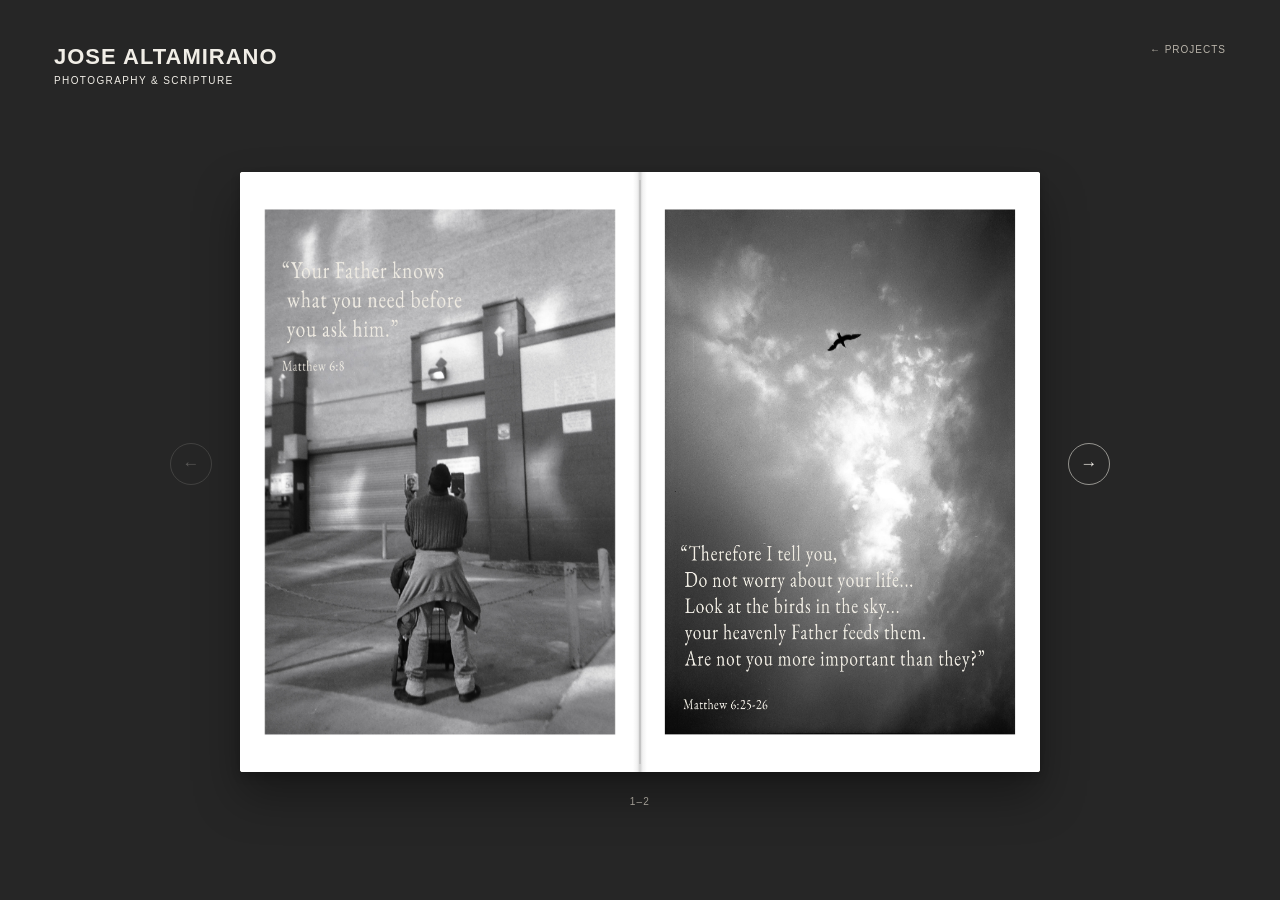
==== light-between-the-buildings/index.html @ 53b331df "Add files via upload" ====
<!DOCTYPE html>
<html lang="en">
<head>
    <meta charset="UTF-8">
    <meta name="viewport" content="width=device-width, initial-scale=1.0">
    <title>Light Between the Buildings — Jose Altamirano</title>
    <link rel="stylesheet" href="style.css">
</head>
<body id="top">

<header class="site-header">
    <div>
        <h1>JOSE ALTAMIRANO</h1>
        <p>PHOTOGRAPHY &amp; SCRIPTURE</p>
    </div>

    <a class="back-link" href="../index.html">← Projects</a>
</header>

<main>
    <section class="book-area" aria-label="Light Between the Buildings book preview">
        <button class="arrow-button" id="previous-button" type="button" aria-label="Previous spread">
            <span aria-hidden="true">←</span>
        </button>

        <div class="book-column">
            <div class="purchase-slot">
                <a class="mid-book-purchase" id="mid-book-purchase" href="#" target="_blank" rel="noopener noreferrer">GET THE BOOK →</a>
            </div>

            <section class="book" id="book" aria-label="Light Between the Buildings book preview">
                <div class="page left-page">
                    <img id="left-page-image" src="images/001.jpg" alt="Left page of the book">
                </div>

                <div class="page right-page">
                    <img id="right-page-image" src="images/002.jpg" alt="Right page of the book">
                </div>
            </section>

            <p class="page-number" id="page-number">1–2</p>
        </div>

        <button class="arrow-button" id="next-button" type="button" aria-label="Next spread">
            <span aria-hidden="true">→</span>
        </button>
    </section>
</main>

<a class="outside-scroll-cue" id="outside-scroll-cue" href="#prints" aria-hidden="true">
    <span class="outside-scroll-label">SCROLL</span>
    <svg viewBox="0 0 64 64" aria-hidden="true">
        <path class="cue-circle cue-circle-one" d="M32 5 C47 5, 59 16, 59 31 C59 47, 48 59, 32 59 C16 60, 5 48, 5 32 C5 17, 16 6, 32 5 Z" />
        <path class="cue-circle cue-circle-two" d="M31 7 C46 6, 57 18, 57 32 C57 46, 47 57, 32 57 C18 58, 7 47, 7 32 C7 18, 17 8, 31 7 Z" />
        <path class="cue-arrow" d="M32 18 C31 25, 33 31, 32 39" />
        <path class="cue-arrow" d="M24 34 C27 38, 29 41, 32 45 C35 41, 38 38, 41 34" />
    </svg>
</a>

<section class="project-editions" aria-hidden="true">
    <section class="shop-section prints-section" id="prints">
        <header class="section-heading">
            <p class="section-number">01</p>
            <h2>PRINTS</h2>
        </header>

        <div class="print-gallery-v2">
            <div class="print-stage-v2">
                <div class="print-visuals-v2">
                    <article class="print-visual-v2 print-visual-one-v2" data-print-preview="0" role="button" tabindex="0">
                        <img src="images/prints/print-01.jpg" alt="Light Between the Buildings print 01">
                    </article>

                    <article class="print-visual-v2 print-visual-two-v2" data-print-preview="1" role="button" tabindex="0">
                        <img src="images/prints/print-02.jpg" alt="Light Between the Buildings print 02">
                    </article>

                    <article class="print-visual-v2 print-visual-three-v2" data-print-preview="2" role="button" tabindex="0">
                        <img src="images/prints/print-03.jpg" alt="Light Between the Buildings print 03">
                    </article>
                </div>

                <div class="print-meta-row-v2">
                    <div class="print-meta-v2">
                        <p class="product-name">PRINT 01</p>
                        <p class="product-details">8 × 12 / 11 × 14 / 12 × 18</p>
                        <button class="product-link" type="button" data-print-preview="0">VIEW PRINT →</button>
                    </div>

                    <div class="print-meta-v2">
                        <p class="product-name">PRINT 02</p>
                        <p class="product-details">8 × 12 / 11 × 14 / 12 × 18</p>
                        <button class="product-link" type="button" data-print-preview="1">VIEW PRINT →</button>
                    </div>

                    <div class="print-meta-v2">
                        <p class="product-name">PRINT 03</p>
                        <p class="product-details">8 × 12 / 11 × 14 / 12 × 18</p>
                        <button class="product-link" type="button" data-print-preview="2">VIEW PRINT →</button>
                    </div>
                </div>

                <div class="print-shelf-v2" aria-hidden="true"></div>
            </div>
        </div>
    </section>

    <section class="shop-section wearables-section" id="wearables">
        <header class="section-heading">
            <p class="section-number">02</p>
            <h2>WEARABLES</h2>
        </header>

        <div class="wearable-gallery-v2">
            <div class="wearable-stage-v2">
                <article class="wearable-visual-v2" data-tee-preview role="button" tabindex="0" aria-label="View project tee front and back">
                    <img src="images/wearables/shirt-back.png" alt="Light Between the Buildings project tee back">
                </article>

                <div class="wearable-meta-v2">
                    <p class="product-name">PROJECT TEE</p>
                    <p class="product-details">FRONT / BACK</p>
                    <button class="product-link" type="button" data-tee-preview>VIEW TEE →</button>
                </div>

                <div class="wearable-shelf-v2" aria-hidden="true"></div>
            </div>
        </div>
    </section>

    <section class="shop-section objects-section" data-optional-products>
        <header class="section-heading">
            <p class="section-number">03</p>
            <h2>OBJECTS</h2>
        </header>

        <div class="floating-products objects-layout">
            <article class="floating-product object-product object-one">
                <div class="product-image-wrap transparent-product">
                    <img src="images/objects/sticker-01.png" alt="Light Between the Buildings sticker">
                </div>
                <div class="product-info">
                    <p class="product-name">STICKER 01</p>
                    <button class="product-link" type="button">VIEW →</button>
                </div>
            </article>

            <article class="floating-product object-product object-two">
                <div class="product-image-wrap transparent-product">
                    <img src="images/objects/sticker-02.png" alt="Light Between the Buildings sticker">
                </div>
                <div class="product-info">
                    <p class="product-name">STICKER 02</p>
                    <button class="product-link" type="button">VIEW →</button>
                </div>
            </article>

            <article class="floating-product object-product object-three">
                <div class="product-image-wrap transparent-product">
                    <img src="images/objects/sticker-03.png" alt="Light Between the Buildings sticker">
                </div>
                <div class="product-info">
                    <p class="product-name">STICKER 03</p>
                    <button class="product-link" type="button">VIEW →</button>
                </div>
            </article>
        </div>
    </section>

    <footer class="project-footer">
        <a class="back-to-top" href="#top">↑ BACK TO TOP</a>
        <a class="footer-instagram" href="https://www.instagram.com/alta.jo/" target="_blank" rel="noopener noreferrer">
            @ALTA.JO ↗
        </a>
    </footer>
</section>

<div class="print-preview-modal" id="print-preview-modal" aria-hidden="true">
    <button class="print-preview-backdrop" type="button" aria-label="Close print preview" data-print-close></button>

    <div class="print-preview-dialog" role="dialog" aria-modal="true" aria-labelledby="print-preview-title">
        <div class="print-preview-image-wrap">
            <img id="print-preview-image" src="" alt="Selected print preview">
        </div>

        <div class="print-preview-info">
            <div>
                <p class="print-preview-title" id="print-preview-title">PRINT 01</p>
                <p class="print-preview-sizes">8 × 12 / 11 × 14 / 12 × 18</p>
            </div>

            <a class="print-preview-next" id="print-preview-next" href="prints/print-01.html">VIEW PRINT PAGE →</a>
        </div>
    </div>

    <button class="print-preview-close-cue" type="button" aria-label="Close print preview" data-print-close>
        <span class="print-preview-close-label">CLOSE</span>
        <svg viewBox="0 0 64 64" aria-hidden="true">
            <path class="preview-close-circle preview-close-circle-one" d="M32 5 C47 5, 59 16, 59 31 C59 47, 48 59, 32 59 C16 60, 5 48, 5 32 C5 17, 16 6, 32 5 Z"></path>
            <path class="preview-close-circle preview-close-circle-two" d="M31 7 C46 6, 57 18, 57 32 C57 46, 47 57, 32 57 C18 58, 7 47, 7 32 C7 18, 17 8, 31 7 Z"></path>
            <path class="preview-close-x" d="M23 23 C27 27, 31 31, 41 41"></path>
            <path class="preview-close-x" d="M41 23 C36 28, 31 33, 23 41"></path>
        </svg>
    </button>
</div>


<div class="tee-preview-modal" id="tee-preview-modal" aria-hidden="true">
    <button class="tee-preview-backdrop" type="button" aria-label="Close tee preview" data-tee-close></button>

    <div class="tee-preview-dialog" role="dialog" aria-modal="true" aria-labelledby="tee-preview-title">
        <div class="tee-preview-images">
            <figure class="tee-preview-side">
                <img src="images/wearables/shirt-front.png" alt="Project tee front">
                <figcaption>FRONT</figcaption>
            </figure>

            <figure class="tee-preview-side">
                <img src="images/wearables/shirt-back.png" alt="Project tee back">
                <figcaption>BACK</figcaption>
            </figure>
        </div>

        <div class="tee-preview-info">
            <div>
                <p class="tee-preview-title" id="tee-preview-title">PROJECT TEE</p>
                <p class="tee-preview-project">LIGHT BETWEEN THE BUILDINGS</p>
            </div>

            <a class="tee-preview-next" href="wearables/project-tee.html">VIEW TEE PAGE →</a>
        </div>
    </div>

    <button class="tee-preview-close-cue" type="button" aria-label="Close tee preview" data-tee-close>
        <span class="tee-preview-close-label">CLOSE</span>
        <svg viewBox="0 0 64 64" aria-hidden="true">
            <path class="preview-close-circle preview-close-circle-one" d="M32 5 C47 5, 59 16, 59 31 C59 47, 48 59, 32 59 C16 60, 5 48, 5 32 C5 17, 16 6, 32 5 Z"></path>
            <path class="preview-close-circle preview-close-circle-two" d="M31 7 C46 6, 57 18, 57 32 C57 46, 47 57, 32 57 C18 58, 7 47, 7 32 C7 18, 17 8, 31 7 Z"></path>
            <path class="preview-close-x" d="M23 23 C27 27, 31 31, 41 41"></path>
            <path class="preview-close-x" d="M41 23 C36 28, 31 33, 23 41"></path>
        </svg>
    </button>
</div>

<script src="script.js"></script>
</body>
</html>
---- light-between-the-buildings/style.css ----
* {
    margin: 0;
    padding: 0;
    box-sizing: border-box;
}

:root {
    --background: #262626;
    --paper: #f3f0e8;
    --text: #f1eee7;
    --muted-text: #b9b4aa;
    --ink: #1f1f1f;
    --line: rgba(243, 240, 232, 0.55);
}

html {
    background: var(--background);
    scroll-behavior: smooth;
}

body {
    min-height: 100vh;
    background: var(--background);
    color: var(--text);
    font-family: Arial, Helvetica, sans-serif;
}

.site-header {
    position: absolute;
    top: 44px;
    left: 54px;
    right: 54px;
    display: flex;
    justify-content: space-between;
    align-items: flex-start;
    z-index: 20;
}

.site-header h1 {
    font-size: 22px;
    font-weight: 700;
    letter-spacing: 1px;
}

.site-header p {
    margin-top: 5px;
    font-size: 10px;
    letter-spacing: 1.4px;
}

.back-link {
    color: var(--muted-text);
    font-size: 10px;
    letter-spacing: 1px;
    text-decoration: none;
    text-transform: uppercase;
}

.back-link:hover {
    color: var(--text);
}

.book-area {
    min-height: 92vh;
    display: flex;
    justify-content: center;
    align-items: center;
    gap: 28px;
    padding: 120px 28px 30px;
}

.book-column {
    width: min(800px, 68vw);
    display: flex;
    flex-direction: column;
    align-items: center;
}

.purchase-slot {
    min-height: 42px;
    display: flex;
    align-items: flex-end;
    justify-content: center;
    margin-bottom: 10px;
    transform: translateY(-10px);
}

.book {
    width: 100%;
    aspect-ratio: 4 / 3;
    display: flex;
    position: relative;
    isolation: isolate;
    background: var(--paper);
    border-radius: 3px;
    overflow: visible;
    box-shadow:
        0 24px 45px rgba(0, 0, 0, 0.34),
        0 4px 10px rgba(0, 0, 0, 0.20);
    transition:
        transform 0.6s ease,
        opacity 0.6s ease,
        filter 0.6s ease;
}

.book::after {
    content: "";
    position: absolute;
    top: 0;
    bottom: 0;
    left: 50%;
    width: 14px;
    transform: translateX(-50%);
    background: linear-gradient(
        to right,
        rgba(255,255,255,0.08) 0%,
        rgba(0,0,0,0.05) 30%,
        rgba(0,0,0,0.18) 50%,
        rgba(0,0,0,0.05) 70%,
        rgba(255,255,255,0.08) 100%
    );
    pointer-events: none;
    z-index: 9;
}

.book::before {
    content: "";
    position: absolute;
    top: 8px;
    bottom: 8px;
    left: 50%;
    width: 1px;
    transform: translateX(-50%);
    background: rgba(20,20,20,0.20);
    pointer-events: none;
    z-index: 10;
}

.page {
    width: 50%;
    aspect-ratio: 2 / 3;
    display: flex;
    align-items: center;
    justify-content: center;
    position: relative;
    background: var(--paper);
    overflow: hidden;
}

.left-page {
    border-radius: 3px 0 0 3px;
}

.right-page {
    border-radius: 0 3px 3px 0;
}

.page img {
    width: 100%;
    height: 100%;
    display: block;
    object-fit: contain;
    object-position: center;
    user-select: none;
    -webkit-user-drag: none;
}

.arrow-button {
    width: 42px;
    height: 42px;
    display: flex;
    align-items: center;
    justify-content: center;
    flex-shrink: 0;
    border: 1px solid var(--line);
    border-radius: 50%;
    background: transparent;
    color: var(--text);
    font-size: 17px;
    cursor: pointer;
    transition:
        opacity 0.2s ease,
        transform 0.2s ease,
        background 0.2s ease;
}

.arrow-button:hover {
    transform: scale(1.04);
    background: rgba(255,255,255,0.05);
}

.arrow-button:disabled {
    opacity: 0.25;
    cursor: default;
}

.mid-book-purchase {
    width: fit-content;
    margin: 0;
    padding: 9px 16px;
    display: block;
    border: 1px solid rgba(243, 240, 232, 0.38);
    background: transparent;
    color: var(--text);
    font-size: 9px;
    letter-spacing: 1.35px;
    text-transform: uppercase;
    text-decoration: none;
    opacity: 0;
    visibility: hidden;
    transform: translateY(5px);
    pointer-events: none;
    transition:
        opacity .35s ease,
        transform .35s ease,
        background-color .2s ease,
        color .2s ease,
        visibility .35s ease;
}

.mid-book-purchase.is-visible {
    opacity: .82;
    visibility: visible;
    transform: translateY(0);
    pointer-events: auto;
}

.mid-book-purchase.is-visible:hover {
    opacity: 1;
    background: var(--paper);
    color: var(--ink);
}

.mid-book-purchase[aria-disabled="true"] {
    cursor: default;
}

.page-number {
    margin-top: 24px;
    padding-bottom: 0;
    text-align: center;
    color: var(--muted-text);
    font-size: 10px;
    letter-spacing: 1.2px;
}

.outside-scroll-cue {
    width: 74px;
    margin: -6px auto 18px;
    display: flex;
    flex-direction: column;
    align-items: center;
    gap: 5px;
    color: var(--muted-text);
    text-decoration: none;
    opacity: 0;
    visibility: hidden;
    transform: translateY(-4px);
    pointer-events: none;
    transition:
        opacity 0.45s ease,
        transform 0.45s ease,
        visibility 0.45s ease;
}

.outside-scroll-cue.is-visible {
    opacity: 0.78;
    visibility: visible;
    transform: translateY(0);
    pointer-events: auto;
}

.outside-scroll-label {
    font-size: 7px;
    letter-spacing: 2px;
}

.outside-scroll-cue svg {
    width: 50px;
    height: 50px;
    overflow: visible;
    animation: scroll-cue-drift 2.4s ease-in-out infinite;
}

.cue-circle,
.cue-arrow,
.preview-close-circle,
.preview-close-x {
    fill: none;
    stroke: currentColor;
    stroke-linecap: round;
    stroke-linejoin: round;
}

.cue-circle-one,
.preview-close-circle-one {
    stroke-width: 1.25;
}

.cue-circle-two,
.preview-close-circle-two {
    stroke-width: 0.7;
    opacity: 0.32;
}

.cue-arrow {
    stroke-width: 1.45;
}

.preview-close-x {
    stroke-width: 1.65;
}

@keyframes scroll-cue-drift {
    0%, 100% { transform: translateY(0) rotate(-0.3deg); }
    50% { transform: translateY(4px) rotate(0.3deg); }
}

.project-editions {
    display: none;
    width: 100%;
    background: var(--background);
    color: var(--text);
}

.project-editions.is-unlocked {
    display: block;
    padding-top: 8vh;
    animation: editions-reveal 0.8s ease both;
}

@keyframes editions-reveal {
    from { opacity: 0; }
    to { opacity: 1; }
}

.shop-section {
    position: relative;
    width: min(1180px, 90vw);
    margin: 0 auto;
    padding: 110px 0 220px;
}

.prints-section {
    padding-top: 42px;
    padding-bottom: 180px;
}

.section-heading {
    margin-bottom: 72px;
}

.section-number {
    margin-bottom: 10px;
    font-size: 8px;
    letter-spacing: 2px;
    opacity: 0.38;
}

.section-heading h2 {
    font-size: 11px;
    font-weight: 400;
    letter-spacing: 2.6px;
}

.product-name {
    font-size: 9px;
    letter-spacing: 1.8px;
}

.product-details {
    margin-top: 7px;
    font-size: 8px;
    letter-spacing: 1px;
    opacity: 0.52;
}

.product-link {
    margin-top: 14px;
    padding: 0;
    border: 0;
    background: transparent;
    color: var(--text);
    font-family: inherit;
    font-size: 8px;
    letter-spacing: 1.4px;
    cursor: pointer;
    opacity: 0.7;
    transition: opacity 0.25s ease, transform 0.25s ease;
}

.product-link:hover {
    opacity: 1;
    transform: translateX(3px);
}

.print-gallery-v2 {
    width: min(1040px, 88vw);
    margin: 0 auto;
    overflow: visible;
}

.print-stage-v2 {
    width: 100%;
    margin: 0 auto;
}

.print-visuals-v2 {
    display: grid;
    grid-template-columns: 1.18fr .88fr .84fr;
    align-items: end;
    gap: clamp(34px, 4.5vw, 64px);
    padding: 12px 34px 0;
}

.print-meta-row-v2 {
    display: grid;
    grid-template-columns: 1.18fr .88fr .84fr;
    gap: clamp(34px, 4.5vw, 64px);
    padding: 24px 34px 0;
}

.print-visual-v2 {
    position: relative;
    justify-self: center;
    transition: transform .35s ease, filter .35s ease;
    cursor: pointer;
}

.print-visual-v2:focus-visible {
    outline: 1px dashed rgba(243, 240, 232, .75);
    outline-offset: 8px;
}

.print-visual-v2 img {
    width: 100%;
    height: auto;
    display: block;
    user-select: none;
    -webkit-user-drag: none;
    box-shadow:
        0 18px 30px rgba(0, 0, 0, .26),
        0 4px 8px rgba(0, 0, 0, .14);
}

.print-visual-one-v2 {
    width: min(320px, 100%);
    transform: rotate(-0.22deg);
}

.print-visual-two-v2 {
    width: min(225px, 100%);
    transform: rotate(0.16deg);
}

.print-visual-three-v2 {
    width: min(225px, 100%);
    transform: rotate(-0.15deg);
}

.print-visual-v2:hover {
    transform: translateY(-6px) rotate(0deg);
    filter: brightness(1.015);
}

.print-meta-v2 {
    width: min(320px, 100%);
    justify-self: center;
    text-align: left;
}

.print-shelf-v2 {
    position: relative;
    z-index: 4;
    width: 96%;
    height: 10px;
    margin: 22px auto 0;
    background: rgba(243, 240, 232, .08);
    border: 1.2px solid rgba(243, 240, 232, .42);
    border-radius: 2px;
    transform: rotate(.05deg);
    box-shadow: 0 8px 12px rgba(0, 0, 0, .12);
}

.floating-products {
    position: relative;
    width: 100%;
}

.floating-product {
    position: relative;
    width: max-content;
    transition: transform .45s ease, filter .45s ease;
}

.product-image-wrap img {
    width: 100%;
    height: auto;
    display: block;
    user-select: none;
    -webkit-user-drag: none;
}

.transparent-product {
    filter: drop-shadow(0 20px 14px rgba(0, 0, 0, .22));
}

.product-info {
    margin-top: 18px;
}

.wearables-layout {
    min-height: 720px;
}

.wearable-product .product-image-wrap {
    width: 350px;
}

.shirt-product {
    position: absolute;
    left: 8%;
    top: 20px;
    transform: rotate(-1deg);
}

.hoodie-product {
    position: absolute;
    right: 8%;
    top: 210px;
    transform: rotate(1deg);
}

.objects-layout {
    min-height: 620px;
}

.object-product .product-image-wrap {
    width: 185px;
}

.object-one {
    position: absolute;
    left: 10%;
    top: 60px;
    transform: rotate(-5deg);
}

.object-two {
    position: absolute;
    left: 43%;
    top: 290px;
    transform: rotate(3deg);
}

.object-three {
    position: absolute;
    right: 10%;
    top: 30px;
    transform: rotate(-2deg);
}

.floating-product:hover {
    transform: translateY(-7px);
}

[data-optional-products].is-empty,
.floating-product.is-missing {
    display: none;
}

.project-footer {
    min-height: 52vh;
    display: flex;
    flex-direction: column;
    align-items: center;
    justify-content: center;
    gap: 30px;
    padding: 100px 24px 140px;
    text-align: center;
}

.project-footer a {
    color: var(--text);
    text-decoration: none;
    font-size: 9px;
    letter-spacing: 2px;
    opacity: .68;
    transition: opacity .25s ease, transform .25s ease;
}

.project-footer a:hover {
    opacity: 1;
}

.back-to-top:hover {
    transform: translateY(-3px);
}

.print-preview-modal {
    position: fixed;
    inset: 0;
    z-index: 2000;
    display: flex;
    flex-direction: column;
    align-items: center;
    justify-content: center;
    gap: 14px;
    padding: 28px;
    opacity: 0;
    visibility: hidden;
    pointer-events: none;
    transition: opacity .28s ease, visibility .28s ease;
}

.print-preview-modal.is-visible {
    opacity: 1;
    visibility: visible;
    pointer-events: auto;
}

.print-preview-backdrop {
    position: absolute;
    inset: 0;
    border: 0;
    background: rgba(15, 15, 15, .74);
    backdrop-filter: blur(7px);
    -webkit-backdrop-filter: blur(7px);
    cursor: pointer;
}

.print-preview-dialog {
    position: relative;
    z-index: 1;
    width: min(760px, 90vw);
    max-height: 82vh;
    display: flex;
    flex-direction: column;
    align-items: center;
    padding: 34px 34px 26px;
    background: rgba(243, 240, 232, .97);
    border: 1px solid rgba(30, 30, 30, .08);
    box-shadow:
        0 26px 60px rgba(0, 0, 0, .27),
        0 5px 14px rgba(0, 0, 0, .12);
}

.print-preview-image-wrap {
    width: 100%;
    min-height: 0;
    display: flex;
    align-items: center;
    justify-content: center;
    overflow: hidden;
}

.print-preview-image-wrap img {
    display: block;
    width: auto;
    max-width: 100%;
    height: auto;
    max-height: 59vh;
    object-fit: contain;
    box-shadow:
        0 20px 42px rgba(0, 0, 0, .18),
        0 4px 10px rgba(0, 0, 0, .08);
}

.print-preview-info {
    width: 100%;
    max-width: 620px;
    margin-top: 22px;
    display: flex;
    align-items: flex-end;
    justify-content: space-between;
    gap: 30px;
    color: var(--ink);
}

.print-preview-title {
    color: #302b26;
    font-size: 10px;
    letter-spacing: 1.8px;
}

.print-preview-sizes {
    margin-top: 7px;
    color: #746b61;
    font-size: 8px;
    letter-spacing: 1px;
}

.print-preview-next {
    flex-shrink: 0;
    color: #4d463f;
    font-size: 9px;
    letter-spacing: 1.3px;
    text-decoration: none;
    border-bottom: 1px solid rgba(77, 70, 63, .35);
    padding-bottom: 3px;
    transition: opacity .2s ease, transform .2s ease;
}

.print-preview-next:hover {
    opacity: .62;
    transform: translateX(2px);
}

.print-preview-close-cue {
    position: relative;
    z-index: 2;
    width: 74px;
    padding: 0;
    display: flex;
    flex-direction: column;
    align-items: center;
    gap: 5px;
    border: 0;
    background: transparent;
    color: var(--muted-text);
    cursor: pointer;
    opacity: .72;
    transition: opacity .22s ease, transform .22s ease;
}

.print-preview-close-cue:hover {
    opacity: 1;
    transform: translateY(2px);
}

.print-preview-close-label {
    font-size: 7px;
    letter-spacing: 2px;
}

.print-preview-close-cue svg {
    width: 52px;
    height: 52px;
    overflow: visible;
}

.print-preview-close-cue:focus-visible {
    outline: 1px dashed rgba(243, 240, 232, .7);
    outline-offset: 5px;
}

body.print-preview-open {
    overflow: hidden;
}

@media (max-width: 900px) and (min-width: 701px) {
    .book-column {
        width: 78vw;
    }

    .project-editions.is-unlocked {
        padding-top: 8vh;
    }

    .print-gallery-v2 {
        width: 92vw;
    }

    .print-visuals-v2,
    .print-meta-row-v2 {
        gap: 28px;
        padding-left: 24px;
        padding-right: 24px;
    }

    .print-visual-one-v2 { width: 260px; }
    .print-visual-two-v2 { width: 190px; }
    .print-visual-three-v2 { width: 190px; }
}

@media (max-width: 700px) {
    .site-header {
        position: static;
        padding: 28px 22px 0;
    }

    .book-area {
        min-height: auto;
        gap: 6px;
        padding: 105px 8px 24px;
    }

    .book-column {
        width: 82vw;
    }

    .purchase-slot {
        min-height: 34px;
        margin-bottom: 8px;
        transform: translateY(-6px);
    }

    .mid-book-purchase {
        padding: 8px 12px;
        font-size: 8px;
        letter-spacing: 1.15px;
    }

    .book {
        width: 100%;
        aspect-ratio: 4 / 3;
        display: flex;
    }

    .page {
        display: flex;
        width: 50%;
        aspect-ratio: 2 / 3;
    }

    .arrow-button {
        width: 29px;
        height: 29px;
        font-size: 13px;
    }

    .page-number {
        margin-top: 18px;
        padding-bottom: 0;
    }

    .outside-scroll-cue {
        width: 62px;
        margin-top: 2px;
        margin-bottom: 22px;
    }

    .outside-scroll-cue svg {
        width: 44px;
        height: 44px;
    }

    .project-editions.is-unlocked {
        padding-top: 6vh;
    }

    .shop-section {
        width: 88vw;
        padding: 90px 0 145px;
    }

    .prints-section {
        padding-top: 38px;
    }

    .section-heading {
        margin-bottom: 58px;
    }

    .print-gallery-v2 {
        width: 100%;
        overflow-x: auto;
        overflow-y: visible;
        scrollbar-width: none;
        padding-bottom: 10px;
    }

    .print-gallery-v2::-webkit-scrollbar {
        display: none;
    }

    .print-stage-v2 {
        width: 700px;
        padding: 0 16px;
    }

    .print-visuals-v2,
    .print-meta-row-v2 {
        grid-template-columns: 230px 175px 175px;
        gap: 34px;
        padding-left: 20px;
        padding-right: 20px;
    }

    .print-visual-one-v2 { width: 230px; }
    .print-visual-two-v2 { width: 175px; }
    .print-visual-three-v2 { width: 175px; }

    .print-shelf-v2 {
        width: 650px;
        height: 9px;
        margin-top: 18px;
    }

    .wearables-layout,
    .objects-layout {
        min-height: auto;
        display: flex;
        flex-direction: column;
        gap: 100px;
    }

    .shirt-product,
    .hoodie-product,
    .object-one,
    .object-two,
    .object-three {
        position: relative;
        left: auto;
        right: auto;
        top: auto;
    }

    .wearable-product .product-image-wrap {
        width: min(72vw, 290px);
    }

    .object-product .product-image-wrap {
        width: min(43vw, 170px);
    }

    .shirt-product,
    .object-one {
        align-self: flex-start;
    }

    .hoodie-product,
    .object-three {
        align-self: flex-end;
    }

    .object-two {
        align-self: center;
    }

    .project-footer {
        min-height: 46vh;
        padding: 90px 24px 120px;
    }

    .print-preview-modal {
        padding: 16px;
        gap: 10px;
    }

    .print-preview-dialog {
        width: 94vw;
        max-height: 80vh;
        padding: 20px 18px 20px;
    }

    .print-preview-image-wrap img {
        max-height: 52vh;
    }

    .print-preview-info {
        margin-top: 18px;
        align-items: flex-start;
        flex-direction: column;
        gap: 16px;
    }

    .print-preview-next {
        font-size: 8px;
    }

    .print-preview-close-cue svg {
        width: 48px;
        height: 48px;
    }
}

/* ==================================================
   WEARABLES — SINGLE TEE DISPLAY
   Matches the print shelf language while keeping the
   product image floating cleanly on the dark page.
   ================================================== */

.wearables-section {
    padding-top: 110px;
    padding-bottom: 190px;
}

.wearable-gallery-v2 {
    width: min(700px, 82vw);
    margin: 0 auto;
    overflow: visible;
}

.wearable-stage-v2 {
    width: 100%;
    display: flex;
    flex-direction: column;
    align-items: center;
}

.wearable-visual-v2 {
    width: min(340px, 46vw);
    position: relative;
    cursor: pointer;
    transition: transform .35s ease, filter .35s ease;
}

.wearable-visual-v2 img {
    width: 100%;
    height: auto;
    display: block;
    user-select: none;
    -webkit-user-drag: none;
    filter: drop-shadow(0 26px 26px rgba(0, 0, 0, .30));
}

.wearable-visual-v2:hover {
    transform: translateY(-7px) rotate(-.12deg);
    filter: brightness(1.025);
}

.wearable-visual-v2:focus-visible {
    outline: 1px dashed rgba(243, 240, 232, .72);
    outline-offset: 10px;
}

.wearable-meta-v2 {
    width: min(340px, 46vw);
    margin-top: 24px;
    text-align: left;
}

.wearable-shelf-v2 {
    width: min(430px, 60vw);
    height: 10px;
    margin: 22px auto 0;
    background: rgba(243, 240, 232, .08);
    border: 1.2px solid rgba(243, 240, 232, .42);
    border-radius: 2px;
    transform: rotate(-.04deg);
    box-shadow: 0 8px 12px rgba(0, 0, 0, .12);
}

/* ==================================================
   TEE PREVIEW — FRONT + BACK SIDE BY SIDE
   ================================================== */

.tee-preview-modal {
    position: fixed;
    inset: 0;
    z-index: 2100;
    display: flex;
    flex-direction: column;
    align-items: center;
    justify-content: center;
    gap: 14px;
    padding: 28px;
    opacity: 0;
    visibility: hidden;
    pointer-events: none;
    transition: opacity .28s ease, visibility .28s ease;
}

.tee-preview-modal.is-visible {
    opacity: 1;
    visibility: visible;
    pointer-events: auto;
}

.tee-preview-backdrop {
    position: absolute;
    inset: 0;
    border: 0;
    background: rgba(15, 15, 15, .78);
    backdrop-filter: blur(7px);
    -webkit-backdrop-filter: blur(7px);
    cursor: pointer;
}

.tee-preview-dialog {
    position: relative;
    z-index: 1;
    width: min(1040px, 92vw);
    max-height: 82vh;
    display: flex;
    flex-direction: column;
    padding: 30px 32px 24px;
    background: rgba(243, 240, 232, .98);
    border: 1px solid rgba(30, 30, 30, .08);
    box-shadow:
        0 28px 70px rgba(0, 0, 0, .34),
        0 6px 16px rgba(0, 0, 0, .14);
}

.tee-preview-images {
    min-height: 0;
    display: grid;
    grid-template-columns: 1fr 1fr;
    gap: clamp(22px, 4vw, 50px);
    align-items: end;
}

.tee-preview-side {
    margin: 0;
    min-width: 0;
    display: flex;
    flex-direction: column;
    align-items: center;
}

.tee-preview-side img {
    width: auto;
    max-width: 100%;
    max-height: 56vh;
    height: auto;
    display: block;
    object-fit: contain;
    filter: drop-shadow(0 18px 16px rgba(0, 0, 0, .16));
}

.tee-preview-side figcaption {
    margin-top: 10px;
    color: #70685f;
    font-size: 7px;
    letter-spacing: 2px;
}

.tee-preview-info {
    width: 100%;
    margin-top: 18px;
    display: flex;
    align-items: flex-end;
    justify-content: space-between;
    gap: 30px;
    color: var(--ink);
}

.tee-preview-title {
    color: #302b26;
    font-size: 10px;
    letter-spacing: 1.8px;
}

.tee-preview-project {
    margin-top: 7px;
    color: #746b61;
    font-size: 8px;
    letter-spacing: 1px;
}

.tee-preview-next {
    flex-shrink: 0;
    color: #4d463f;
    font-size: 9px;
    letter-spacing: 1.3px;
    text-decoration: none;
    border-bottom: 1px solid rgba(77, 70, 63, .35);
    padding-bottom: 3px;
    transition: opacity .2s ease, transform .2s ease;
}

.tee-preview-next:hover {
    opacity: .62;
    transform: translateX(2px);
}

.tee-preview-close-cue {
    position: relative;
    z-index: 2;
    width: 74px;
    padding: 0;
    display: flex;
    flex-direction: column;
    align-items: center;
    gap: 5px;
    border: 0;
    background: transparent;
    color: var(--muted-text);
    cursor: pointer;
    opacity: .72;
    transition: opacity .22s ease, transform .22s ease;
}

.tee-preview-close-cue:hover {
    opacity: 1;
    transform: translateY(2px);
}

.tee-preview-close-label {
    font-size: 7px;
    letter-spacing: 2px;
}

.tee-preview-close-cue svg {
    width: 52px;
    height: 52px;
    overflow: visible;
}

.tee-preview-close-cue:focus-visible {
    outline: 1px dashed rgba(243, 240, 232, .7);
    outline-offset: 5px;
}

@media (max-width: 700px) {
    .wearables-section {
        padding-top: 76px;
        padding-bottom: 135px;
    }

    .wearable-gallery-v2 {
        width: 100%;
    }

    .wearable-visual-v2,
    .wearable-meta-v2 {
        width: min(62vw, 250px);
    }

    .wearable-shelf-v2 {
        width: min(68vw, 285px);
        height: 9px;
        margin-top: 18px;
    }

    .tee-preview-modal {
        padding: 14px;
        gap: 10px;
    }

    .tee-preview-dialog {
        width: 95vw;
        max-height: 82vh;
        padding: 18px 14px 18px;
    }

    .tee-preview-images {
        gap: 10px;
    }

    .tee-preview-side img {
        max-height: 44vh;
    }

    .tee-preview-info {
        margin-top: 16px;
        flex-direction: column;
        align-items: flex-start;
        gap: 14px;
    }

    .tee-preview-next {
        font-size: 8px;
    }

    .tee-preview-close-cue svg {
        width: 48px;
        height: 48px;
    }
}
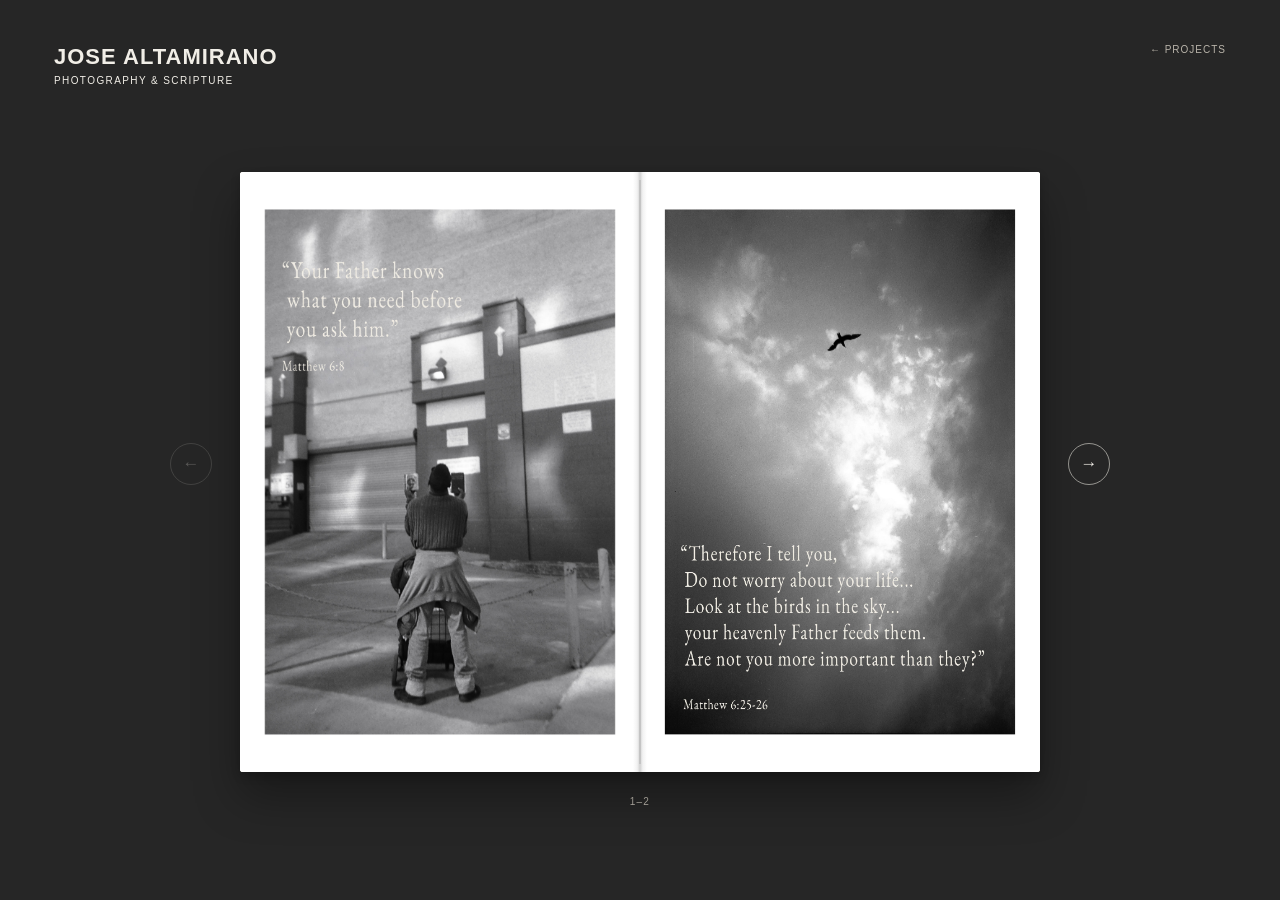
==== commit a0493d47: "Add files via upload" ====
--- a/light-between-the-buildings/index.html
+++ b/light-between-the-buildings/index.html
@@ -25,7 +25,7 @@
 
         <div class="book-column">
             <div class="purchase-slot">
-                <a class="mid-book-purchase" id="mid-book-purchase" href="#" target="_blank" rel="noopener noreferrer">GET THE BOOK →</a>
+                <a class="mid-book-purchase" id="mid-book-purchase" href="downloads/the-light-between-the-buildings.pdf" download>DOWNLOAD PDF →</a>
             </div>
 
             <section class="book" id="book" aria-label="Light Between the Buildings book preview">
@@ -47,7 +47,7 @@
     </section>
 </main>
 
-<a class="outside-scroll-cue" id="outside-scroll-cue" href="#prints" aria-hidden="true">
+<a class="outside-scroll-cue" id="outside-scroll-cue" href="#zine-note" aria-hidden="true">
     <span class="outside-scroll-label">SCROLL</span>
     <svg viewBox="0 0 64 64" aria-hidden="true">
         <path class="cue-circle cue-circle-one" d="M32 5 C47 5, 59 16, 59 31 C59 47, 48 59, 32 59 C16 60, 5 48, 5 32 C5 17, 16 6, 32 5 Z" />
@@ -58,6 +58,37 @@
 </a>
 
 <section class="project-editions" aria-hidden="true">
+    <section class="zine-note" id="zine-note" aria-labelledby="zine-note-title">
+        <p class="zine-note-label" id="zine-note-title">A NOTE ON THIS ZINE</p>
+
+        <p class="zine-note-text">
+            This is a small collection of photographs I’ve taken,<br>
+            paired with verses that have carried me throughout this year—<br>
+            words that have guided me<br>
+            when I needed it most.
+        </p>
+
+        <p class="zine-note-text">
+            My hope is that they can do the same for you.
+        </p>
+
+        <p class="zine-note-text">
+            So when you feel caught<br>
+            between two hard places,<br>
+            you can remember—
+        </p>
+
+        <p class="zine-note-ending">
+            there is always light<br>
+            shining between the buildings.
+        </p>
+
+        <div class="zine-download" aria-label="Free digital edition">
+            <p class="zine-download-label">FREE DIGITAL EDITION</p>
+            <p class="zine-download-copy">A free PDF of <em>The Light Between the Buildings</em>.</p>
+            <a class="zine-download-link" href="downloads/the-light-between-the-buildings.pdf" download>DOWNLOAD PDF →</a>
+        </div>
+    </section>
     <section class="shop-section prints-section" id="prints">
         <header class="section-heading">
             <p class="section-number">01</p>
--- a/light-between-the-buildings/style.css
+++ b/light-between-the-buildings/style.css
@@ -334,11 +334,151 @@
     to { opacity: 1; }
 }
 
+/* ==================================================
+   A NOTE ON THIS ZINE
+   ================================================== */
+
+.zine-note {
+    width: min(540px, 82vw);
+    margin: 0 auto;
+    padding: 88px 0 150px;
+    color: var(--text);
+    text-align: left;
+}
+
+.zine-note-label {
+    margin: 0 0 46px;
+    color: var(--muted-text);
+    font-size: 9px;
+    font-weight: 400;
+    letter-spacing: 2px;
+    text-transform: uppercase;
+}
+
+.zine-note-text,
+.zine-note-ending {
+    margin: 0 0 34px;
+    font-size: 17px;
+    font-weight: 400;
+    line-height: 1.85;
+    letter-spacing: .01em;
+}
+
+.zine-note-ending {
+    margin-top: 50px;
+    margin-bottom: 0;
+}
+
+.zine-download {
+    margin-top: 78px;
+    padding-top: 30px;
+    border-top: 1px solid rgba(243, 240, 232, 0.16);
+
+    /* Slow reveal as the reader scrolls down to the free PDF. */
+    opacity: 0;
+    transform: translateY(42px);
+    filter: blur(4px);
+    transition:
+        opacity 1.25s ease,
+        transform 1.25s cubic-bezier(.22, .61, .36, 1),
+        filter 1.05s ease;
+}
+
+.zine-download.is-revealed {
+    opacity: 1;
+    transform: translateY(0);
+    filter: blur(0);
+}
+
+.zine-download-label,
+.zine-download-copy,
+.zine-download-link {
+    opacity: 0;
+    transform: translateY(10px);
+    transition:
+        opacity .8s ease,
+        transform .8s ease;
+}
+
+.zine-download.is-revealed .zine-download-label {
+    opacity: 1;
+    transform: translateY(0);
+    transition-delay: .15s;
+}
+
+.zine-download.is-revealed .zine-download-copy {
+    opacity: 1;
+    transform: translateY(0);
+    transition-delay: .32s;
+}
+
+.zine-download.is-revealed .zine-download-link {
+    opacity: 1;
+    transform: translateY(0);
+    transition-delay: .5s;
+}
+
+.zine-download-label {
+    margin: 0 0 12px;
+    color: var(--muted-text);
+    font-size: 8px;
+    font-weight: 400;
+    letter-spacing: 1.8px;
+    text-transform: uppercase;
+}
+
+.zine-download-copy {
+    margin: 0 0 24px;
+    color: var(--muted-text);
+    font-size: 12px;
+    line-height: 1.6;
+}
+
+.zine-download-link {
+    display: inline-block;
+    padding-bottom: 5px;
+    border-bottom: 1px solid rgba(243, 240, 232, 0.45);
+    color: var(--text);
+    font-size: 9px;
+    letter-spacing: 1.5px;
+    text-decoration: none;
+    text-transform: uppercase;
+    transition: opacity .2s ease, border-color .2s ease;
+}
+
+.zine-download-link:hover {
+    border-bottom-color: var(--text);
+    opacity: .78;
+}
+
 .shop-section {
     position: relative;
     width: min(1180px, 90vw);
     margin: 0 auto;
     padding: 110px 0 220px;
+}
+
+/* Whole-section scroll reveal for the zine note, PRINTS and WEARABLES.
+   Applied by JavaScript so the content stays visible if JS is unavailable. */
+.zine-note.section-scroll-reveal,
+.prints-section.section-scroll-reveal,
+.wearables-section.section-scroll-reveal {
+    opacity: 0;
+    transform: translateY(54px);
+    filter: blur(3px);
+    transition:
+        opacity 1.15s ease,
+        transform 1.15s cubic-bezier(.22, .61, .36, 1),
+        filter .95s ease;
+    will-change: opacity, transform, filter;
+}
+
+.zine-note.section-scroll-reveal.is-revealed,
+.prints-section.section-scroll-reveal.is-revealed,
+.wearables-section.section-scroll-reveal.is-revealed {
+    opacity: 1;
+    transform: translateY(0);
+    filter: blur(0);
 }
 
 .prints-section {
@@ -839,6 +979,39 @@
         padding-top: 6vh;
     }
 
+    .zine-note {
+        width: 84vw;
+        padding: 68px 0 105px;
+    }
+
+    .zine-note-label {
+        margin-bottom: 36px;
+        font-size: 8px;
+    }
+
+    .zine-note-text,
+    .zine-note-ending {
+        font-size: 15px;
+        line-height: 1.8;
+    }
+
+    .zine-note-ending {
+        margin-top: 42px;
+    }
+
+    .zine-download {
+        margin-top: 58px;
+        padding-top: 26px;
+    }
+
+    .zine-download-copy {
+        font-size: 11px;
+    }
+
+    .zine-download-link {
+        font-size: 8px;
+    }
+
     .shop-section {
         width: 88vw;
         padding: 90px 0 145px;
@@ -1249,3 +1422,24 @@
         height: 48px;
     }
 }
+
+
+@media (prefers-reduced-motion: reduce) {
+    .zine-download,
+    .zine-download-label,
+    .zine-download-copy,
+    .zine-download-link,
+    .zine-note.section-scroll-reveal,
+    .prints-section.section-scroll-reveal,
+    .wearables-section.section-scroll-reveal {
+        transition: none !important;
+        transform: none !important;
+        filter: none !important;
+    }
+
+    .zine-note.section-scroll-reveal,
+    .prints-section.section-scroll-reveal,
+    .wearables-section.section-scroll-reveal {
+        opacity: 1 !important;
+    }
+}
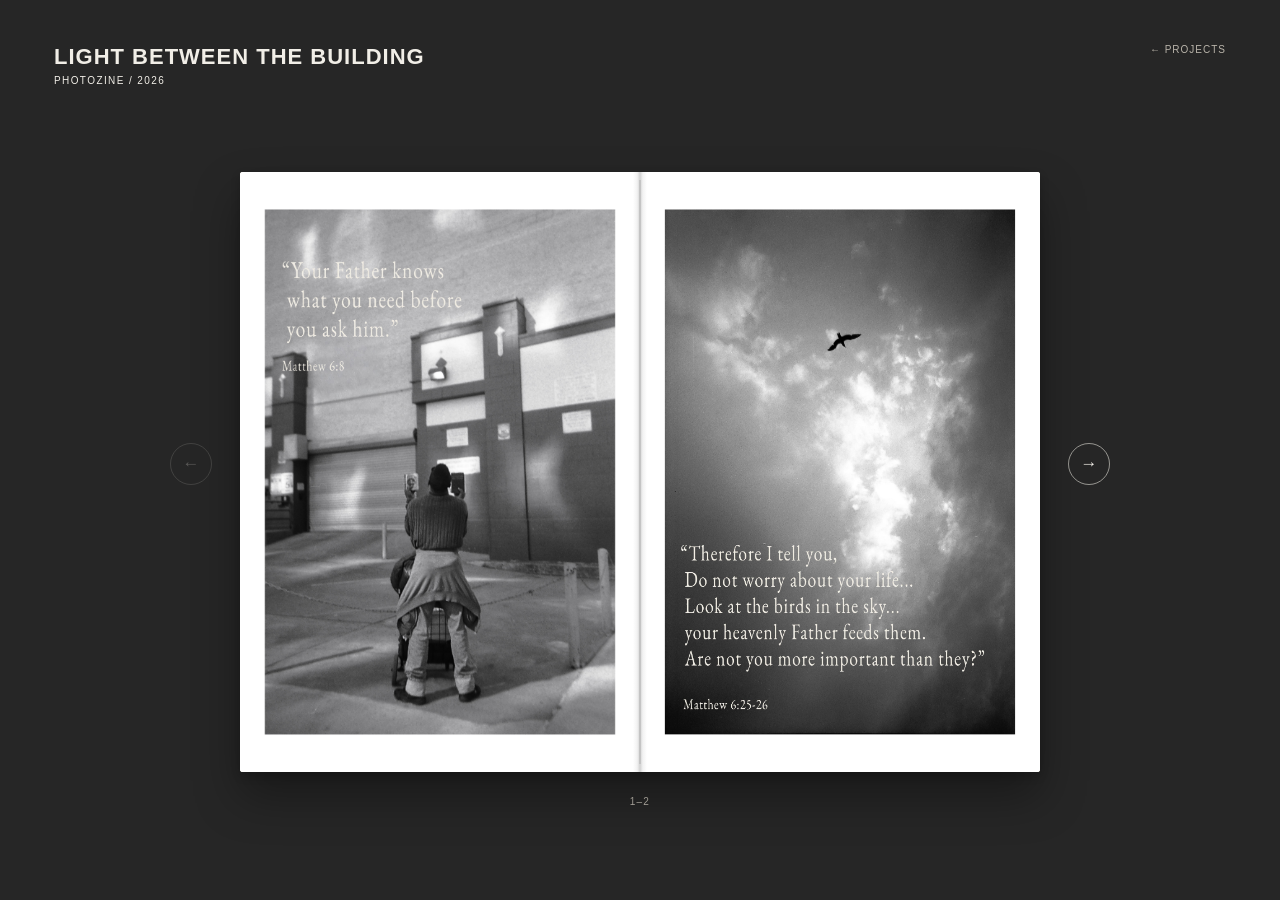
==== commit dd6efb34: "Add files via upload" ====
--- a/light-between-the-buildings/index.html
+++ b/light-between-the-buildings/index.html
@@ -3,22 +3,22 @@
 <head>
     <meta charset="UTF-8">
     <meta name="viewport" content="width=device-width, initial-scale=1.0">
-    <title>Light Between the Buildings — Jose Altamirano</title>
+    <title>Light Between the Building — Jose Altamirano</title>
     <link rel="stylesheet" href="style.css">
 </head>
 <body id="top">
 
 <header class="site-header">
     <div>
-        <h1>JOSE ALTAMIRANO</h1>
-        <p>PHOTOGRAPHY &amp; SCRIPTURE</p>
+        <h1>LIGHT BETWEEN THE BUILDING</h1>
+        <p>PHOTOZINE / 2026</p>
     </div>
 
     <a class="back-link" href="../index.html">← Projects</a>
 </header>
 
 <main>
-    <section class="book-area" aria-label="Light Between the Buildings book preview">
+    <section class="book-area" aria-label="Light Between the Building photozine preview">
         <button class="arrow-button" id="previous-button" type="button" aria-label="Previous spread">
             <span aria-hidden="true">←</span>
         </button>
@@ -28,7 +28,7 @@
                 <a class="mid-book-purchase" id="mid-book-purchase" href="downloads/the-light-between-the-buildings.pdf" download>DOWNLOAD PDF →</a>
             </div>
 
-            <section class="book" id="book" aria-label="Light Between the Buildings book preview">
+            <section class="book" id="book" aria-label="Light Between the Building photozine preview">
                 <div class="page left-page">
                     <img id="left-page-image" src="images/001.jpg" alt="Left page of the book">
                 </div>
@@ -85,7 +85,7 @@
 
         <div class="zine-download" aria-label="Free digital edition">
             <p class="zine-download-label">FREE DIGITAL EDITION</p>
-            <p class="zine-download-copy">A free PDF of <em>The Light Between the Buildings</em>.</p>
+            <p class="zine-download-copy">A free PDF of <em>Light Between the Building</em>.</p>
             <a class="zine-download-link" href="downloads/the-light-between-the-buildings.pdf" download>DOWNLOAD PDF →</a>
         </div>
     </section>
@@ -99,15 +99,15 @@
             <div class="print-stage-v2">
                 <div class="print-visuals-v2">
                     <article class="print-visual-v2 print-visual-one-v2" data-print-preview="0" role="button" tabindex="0">
-                        <img src="images/prints/print-01.jpg" alt="Light Between the Buildings print 01">
+                        <img src="images/prints/print-01.jpg" alt="Light Between the Building print 01">
                     </article>
 
                     <article class="print-visual-v2 print-visual-two-v2" data-print-preview="1" role="button" tabindex="0">
-                        <img src="images/prints/print-02.jpg" alt="Light Between the Buildings print 02">
+                        <img src="images/prints/print-02.jpg" alt="Light Between the Building print 02">
                     </article>
 
                     <article class="print-visual-v2 print-visual-three-v2" data-print-preview="2" role="button" tabindex="0">
-                        <img src="images/prints/print-03.jpg" alt="Light Between the Buildings print 03">
+                        <img src="images/prints/print-03.jpg" alt="Light Between the Building print 03">
                     </article>
                 </div>
 
@@ -145,7 +145,7 @@
         <div class="wearable-gallery-v2">
             <div class="wearable-stage-v2">
                 <article class="wearable-visual-v2" data-tee-preview role="button" tabindex="0" aria-label="View project tee front and back">
-                    <img src="images/wearables/shirt-back.png" alt="Light Between the Buildings project tee back">
+                    <img src="images/wearables/shirt-back.png" alt="Light Between the Building project tee back">
                 </article>
 
                 <div class="wearable-meta-v2">
--- a/light-between-the-buildings/style.css
+++ b/light-between-the-buildings/style.css
@@ -1443,3 +1443,135 @@
         opacity: 1 !important;
     }
 }
+
+
+/* ==================================================
+   LIGHT BETWEEN THE BUILDING — HOVER FLOAT
+   Matches the homepage / Somewhere to Be interaction:
+   products lift on hover with a very slight lean.
+   ================================================== */
+
+/* PRINTS */
+.print-visual-v2 {
+    transform-origin: center bottom;
+    transition:
+        transform .45s cubic-bezier(.22, .61, .36, 1),
+        filter .45s ease;
+    will-change: transform;
+}
+
+.print-visual-one-v2:hover,
+.print-visual-one-v2:focus-visible {
+    transform: translateY(-11px) rotate(-.55deg);
+    filter: brightness(1.02);
+}
+
+.print-visual-two-v2:hover,
+.print-visual-two-v2:focus-visible {
+    transform: translateY(-11px) rotate(.48deg);
+    filter: brightness(1.02);
+}
+
+.print-visual-three-v2:hover,
+.print-visual-three-v2:focus-visible {
+    transform: translateY(-11px) rotate(-.45deg);
+    filter: brightness(1.02);
+}
+
+.print-visual-v2 img {
+    transition: box-shadow .45s ease;
+}
+
+.print-visual-v2:hover img,
+.print-visual-v2:focus-visible img {
+    box-shadow:
+        0 16px 20px rgba(0, 0, 0, .24),
+        0 38px 52px rgba(0, 0, 0, .38);
+}
+
+/* WEARABLE
+   Trigger from the full stage so the transparent areas of the PNG
+   do not make the hover feel inconsistent.
+*/
+.wearable-stage-v2 {
+    cursor: pointer;
+}
+
+.wearable-visual-v2 {
+    transform-origin: center bottom;
+    transition:
+        transform .45s cubic-bezier(.22, .61, .36, 1),
+        filter .45s ease;
+    will-change: transform;
+}
+
+.wearable-stage-v2:hover .wearable-visual-v2,
+.wearable-stage-v2:focus-within .wearable-visual-v2,
+.wearable-visual-v2:hover,
+.wearable-visual-v2:focus-visible {
+    transform: translateY(-11px) rotate(-.50deg);
+    filter: brightness(1.025);
+}
+
+.wearable-visual-v2 img {
+    transition: filter .45s ease;
+}
+
+.wearable-stage-v2:hover .wearable-visual-v2 img,
+.wearable-stage-v2:focus-within .wearable-visual-v2 img {
+    filter:
+        drop-shadow(0 16px 12px rgba(0, 0, 0, .28))
+        drop-shadow(0 34px 24px rgba(0, 0, 0, .32));
+}
+
+/* HANDMADE SHELVES
+   Irregular double-line stroke, adapted to the ivory-on-charcoal palette.
+*/
+.print-shelf-v2,
+.wearable-shelf-v2 {
+    position: relative;
+    height: 14px;
+    background: #f3f0e8;
+    border: 0;
+    border-radius: 0;
+    box-shadow: none;
+    opacity: .48;
+    transform: rotate(-.08deg);
+
+    -webkit-mask:
+        url("data:image/svg+xml,%3Csvg xmlns='http://www.w3.org/2000/svg' viewBox='0 0 1000 24'%3E%3Cpath d='M4 9 C79 6 137 11 213 8 S345 7 421 10 S553 6 631 8 S766 11 840 8 S934 8 997 10' fill='none' stroke='black' stroke-width='2.5' stroke-linecap='round'/%3E%3Cpath d='M10 15 C96 12 154 16 232 13 S369 15 448 12 S581 16 661 13 S792 14 865 12 S950 15 992 13' fill='none' stroke='black' stroke-width='1.2' stroke-linecap='round'/%3E%3C/svg%3E")
+        center / 100% 100% no-repeat;
+
+    mask:
+        url("data:image/svg+xml,%3Csvg xmlns='http://www.w3.org/2000/svg' viewBox='0 0 1000 24'%3E%3Cpath d='M4 9 C79 6 137 11 213 8 S345 7 421 10 S553 6 631 8 S766 11 840 8 S934 8 997 10' fill='none' stroke='black' stroke-width='2.5' stroke-linecap='round'/%3E%3Cpath d='M10 15 C96 12 154 16 232 13 S369 15 448 12 S581 16 661 13 S792 14 865 12 S950 15 992 13' fill='none' stroke='black' stroke-width='1.2' stroke-linecap='round'/%3E%3C/svg%3E")
+        center / 100% 100% no-repeat;
+}
+
+.print-shelf-v2 {
+    width: 92%;
+    margin-top: 34px;
+}
+
+.wearable-shelf-v2 {
+    width: min(430px, 60vw);
+    margin-top: 34px;
+}
+
+/* Phones do not have real hover, so keep the product position stable there. */
+@media (hover: none) {
+    .wearable-stage-v2 {
+        cursor: default;
+    }
+}
+
+@media (max-width: 700px) {
+    .print-shelf-v2 {
+        width: 90%;
+        margin-top: 28px;
+    }
+
+    .wearable-shelf-v2 {
+        width: min(68vw, 285px);
+        margin-top: 28px;
+    }
+}
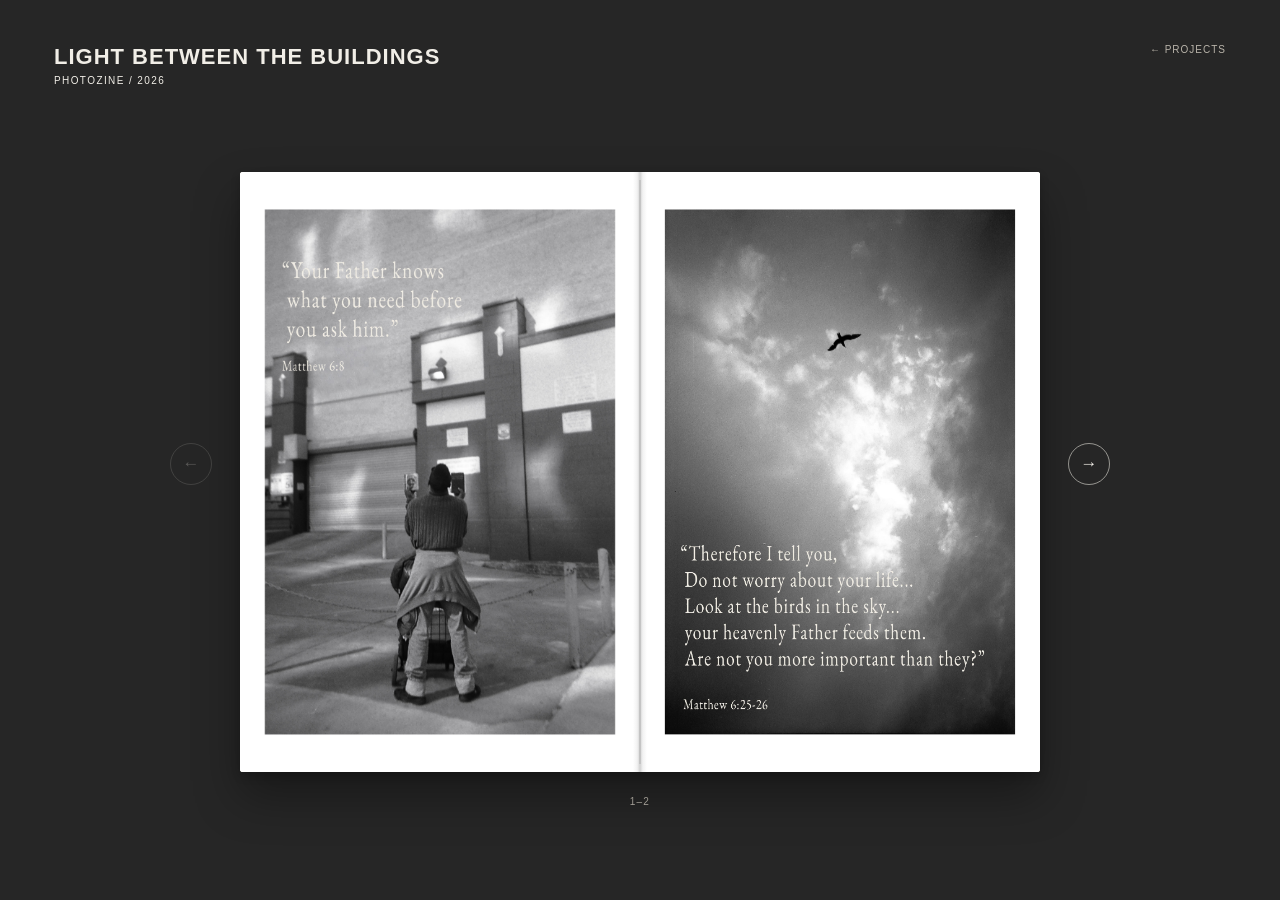
==== commit 12af41e2: "Add files via upload" ====
--- a/light-between-the-buildings/index.html
+++ b/light-between-the-buildings/index.html
@@ -3,14 +3,14 @@
 <head>
     <meta charset="UTF-8">
     <meta name="viewport" content="width=device-width, initial-scale=1.0">
-    <title>Light Between the Building — Jose Altamirano</title>
+    <title>Light Between the Buildings — Jose Altamirano</title>
     <link rel="stylesheet" href="style.css">
 </head>
 <body id="top">
 
 <header class="site-header">
     <div>
-        <h1>LIGHT BETWEEN THE BUILDING</h1>
+        <h1>LIGHT BETWEEN THE BUILDINGS</h1>
         <p>PHOTOZINE / 2026</p>
     </div>
 
@@ -18,7 +18,7 @@
 </header>
 
 <main>
-    <section class="book-area" aria-label="Light Between the Building photozine preview">
+    <section class="book-area" aria-label="Light Between the Buildings photozine preview">
         <button class="arrow-button" id="previous-button" type="button" aria-label="Previous spread">
             <span aria-hidden="true">←</span>
         </button>
@@ -28,7 +28,7 @@
                 <a class="mid-book-purchase" id="mid-book-purchase" href="downloads/the-light-between-the-buildings.pdf" download>DOWNLOAD PDF →</a>
             </div>
 
-            <section class="book" id="book" aria-label="Light Between the Building photozine preview">
+            <section class="book" id="book" aria-label="Light Between the Buildings photozine preview">
                 <div class="page left-page">
                     <img id="left-page-image" src="images/001.jpg" alt="Left page of the book">
                 </div>
@@ -85,7 +85,7 @@
 
         <div class="zine-download" aria-label="Free digital edition">
             <p class="zine-download-label">FREE DIGITAL EDITION</p>
-            <p class="zine-download-copy">A free PDF of <em>Light Between the Building</em>.</p>
+            <p class="zine-download-copy">A free PDF of <em>Light Between the Buildings</em>.</p>
             <a class="zine-download-link" href="downloads/the-light-between-the-buildings.pdf" download>DOWNLOAD PDF →</a>
         </div>
     </section>
@@ -99,15 +99,15 @@
             <div class="print-stage-v2">
                 <div class="print-visuals-v2">
                     <article class="print-visual-v2 print-visual-one-v2" data-print-preview="0" role="button" tabindex="0">
-                        <img src="images/prints/print-01.jpg" alt="Light Between the Building print 01">
+                        <img src="images/prints/print-01.jpg" alt="Light Between the Buildings print 01">
                     </article>
 
                     <article class="print-visual-v2 print-visual-two-v2" data-print-preview="1" role="button" tabindex="0">
-                        <img src="images/prints/print-02.jpg" alt="Light Between the Building print 02">
+                        <img src="images/prints/print-02.jpg" alt="Light Between the Buildings print 02">
                     </article>
 
                     <article class="print-visual-v2 print-visual-three-v2" data-print-preview="2" role="button" tabindex="0">
-                        <img src="images/prints/print-03.jpg" alt="Light Between the Building print 03">
+                        <img src="images/prints/print-03.jpg" alt="Light Between the Buildings print 03">
                     </article>
                 </div>
 
@@ -145,7 +145,7 @@
         <div class="wearable-gallery-v2">
             <div class="wearable-stage-v2">
                 <article class="wearable-visual-v2" data-tee-preview role="button" tabindex="0" aria-label="View project tee front and back">
-                    <img src="images/wearables/shirt-back.png" alt="Light Between the Building project tee back">
+                    <img src="images/wearables/shirt-back.png" alt="Light Between the Buildings project tee back">
                 </article>
 
                 <div class="wearable-meta-v2">
@@ -197,13 +197,13 @@
             </article>
         </div>
     </section>
-
-    <footer class="project-footer">
-        <a class="back-to-top" href="#top">↑ BACK TO TOP</a>
-        <a class="footer-instagram" href="https://www.instagram.com/alta.jo/" target="_blank" rel="noopener noreferrer">
-            @ALTA.JO ↗
-        </a>
-    </footer>
+<footer class="project-footer">
+<div class="footer-actions">
+<a class="back-to-top" href="#top">↑ BACK TO TOP</a>
+<a class="footer-project-link" href="../Summer/">SOMEWHERE TO BE →</a>
+</div>
+<a class="footer-instagram" href="https://www.instagram.com/alta.jo/" target="_blank" rel="noopener noreferrer">@ALTA.JO ↗</a>
+</footer>
 </section>
 
 <div class="print-preview-modal" id="print-preview-modal" aria-hidden="true">
@@ -255,7 +255,7 @@
         <div class="tee-preview-info">
             <div>
                 <p class="tee-preview-title" id="tee-preview-title">PROJECT TEE</p>
-                <p class="tee-preview-project">LIGHT BETWEEN THE BUILDINGS</p>
+                <p class="tee-preview-project">LIGHT BETWEEN THE BUILDINGSS</p>
             </div>
 
             <a class="tee-preview-next" href="wearables/project-tee.html">VIEW TEE PAGE →</a>
--- a/light-between-the-buildings/style.css
+++ b/light-between-the-buildings/style.css
@@ -1575,3 +1575,43 @@
         margin-top: 28px;
     }
 }
+
+
+/* ==================================================
+   FOOTER PROJECT LINK
+   ================================================== */
+
+.footer-actions {
+    display: flex;
+    align-items: center;
+    justify-content: center;
+    gap: 34px;
+}
+
+.footer-project-link {
+    color: var(--text);
+    text-decoration: none;
+    font-size: 9px;
+    letter-spacing: 2px;
+    opacity: .68;
+    transition:
+        opacity .25s ease,
+        transform .35s cubic-bezier(.22, .61, .36, 1);
+}
+
+.footer-project-link:hover {
+    opacity: 1;
+    transform: translateX(4px);
+}
+
+@media (max-width: 700px) {
+    .footer-actions {
+        gap: 22px;
+        flex-wrap: wrap;
+    }
+
+    .footer-project-link {
+        font-size: 8px;
+        letter-spacing: 1.55px;
+    }
+}
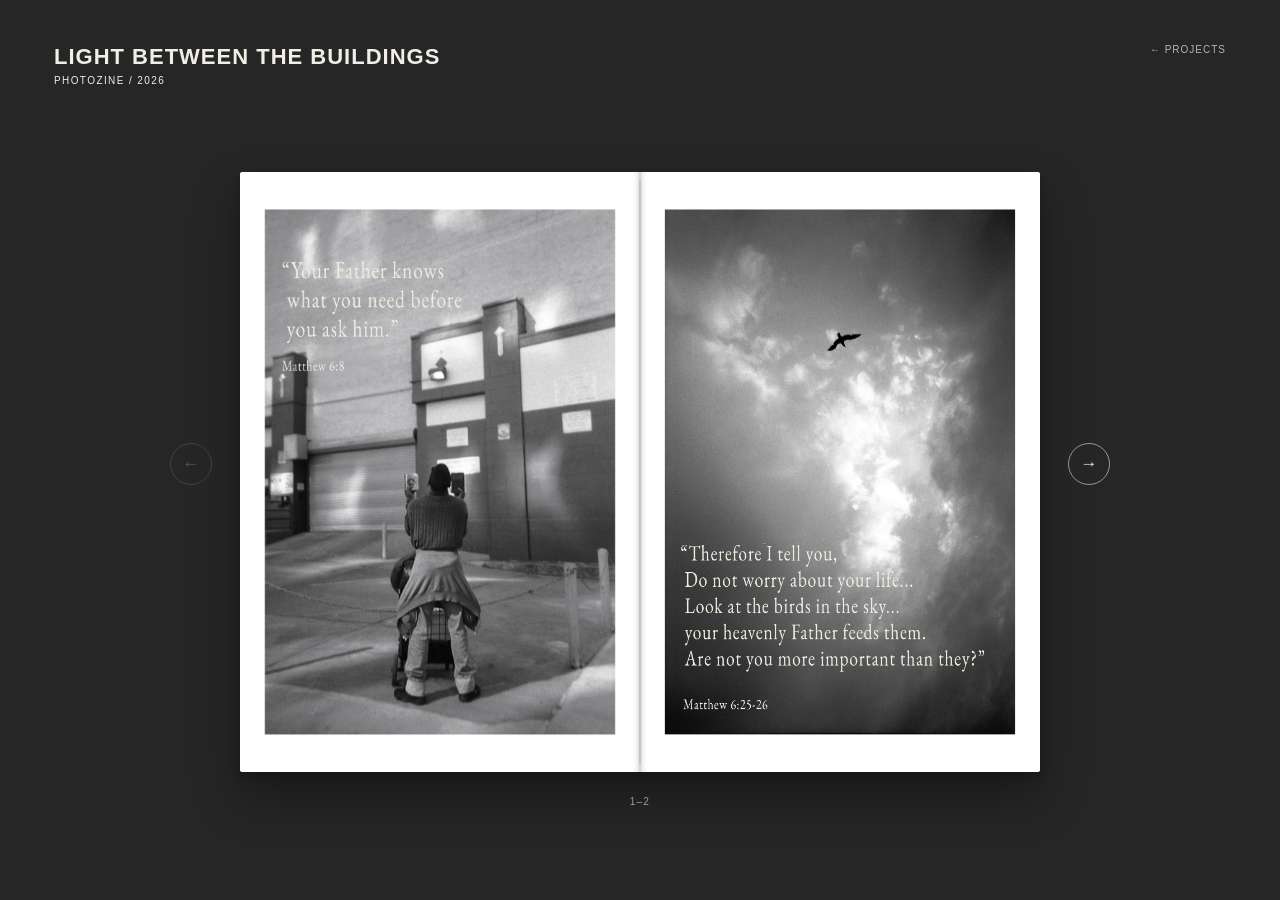
==== commit 24468e9b: "Add files via upload" ====
--- a/light-between-the-buildings/index.html
+++ b/light-between-the-buildings/index.html
@@ -200,7 +200,7 @@
 <footer class="project-footer">
 <div class="footer-actions">
 <a class="back-to-top" href="#top">↑ BACK TO TOP</a>
-<a class="footer-project-link" href="../Summer/">SOMEWHERE TO BE →</a>
+<a class="footer-project-link" href="../somewheretobe/">SOMEWHERE TO BE →</a>
 </div>
 <a class="footer-instagram" href="https://www.instagram.com/alta.jo/" target="_blank" rel="noopener noreferrer">@ALTA.JO ↗</a>
 </footer>
@@ -255,7 +255,7 @@
         <div class="tee-preview-info">
             <div>
                 <p class="tee-preview-title" id="tee-preview-title">PROJECT TEE</p>
-                <p class="tee-preview-project">LIGHT BETWEEN THE BUILDINGSS</p>
+                <p class="tee-preview-project">LIGHT BETWEEN THE BUILDINGS</p>
             </div>
 
             <a class="tee-preview-next" href="wearables/project-tee.html">VIEW TEE PAGE →</a>
--- a/light-between-the-buildings/style.css
+++ b/light-between-the-buildings/style.css
@@ -1446,7 +1446,7 @@
 
 
 /* ==================================================
-   LIGHT BETWEEN THE BUILDING — HOVER FLOAT
+   LIGHT BETWEEN THE BUILDINGS — HOVER FLOAT
    Matches the homepage / Somewhere to Be interaction:
    products lift on hover with a very slight lean.
    ================================================== */
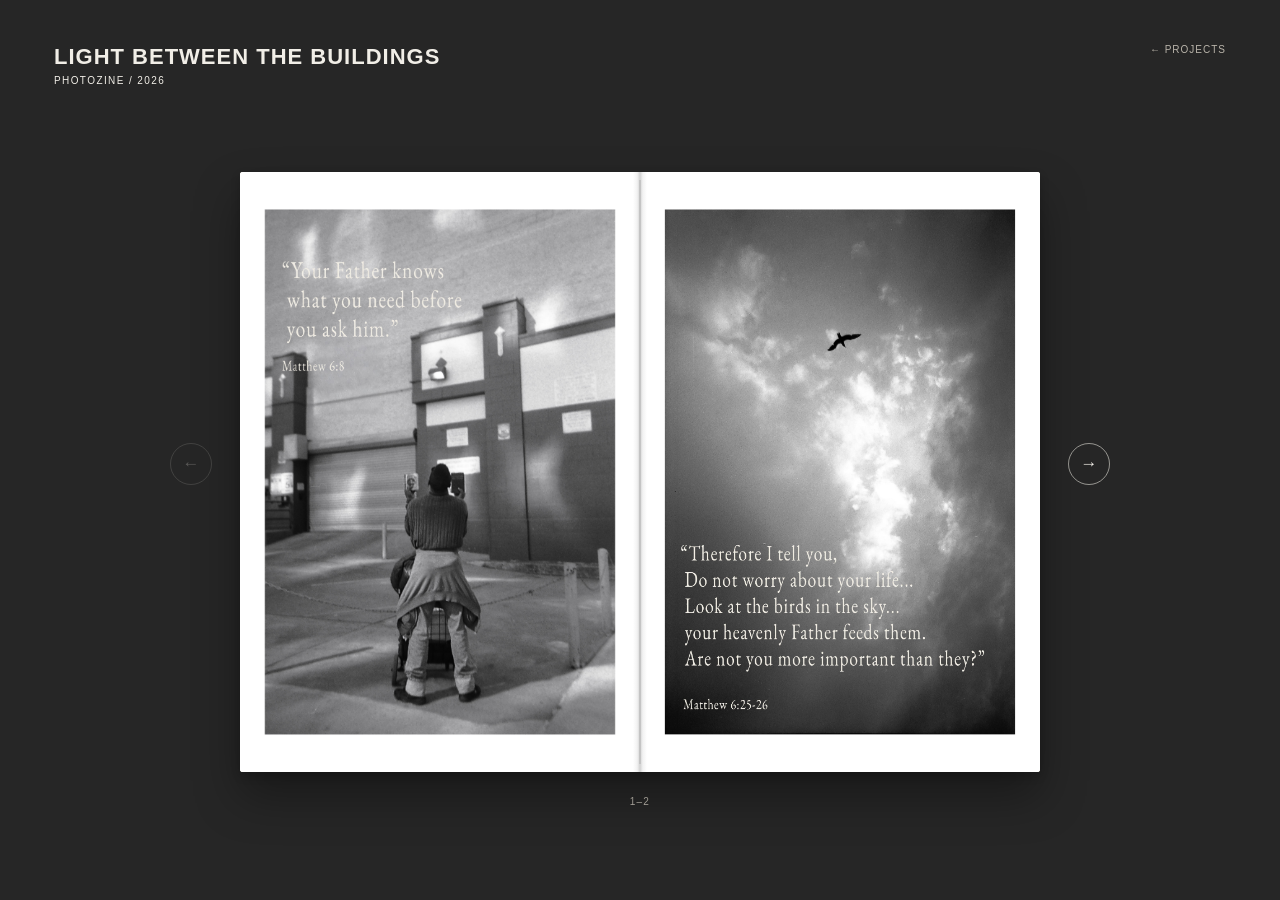
==== commit fb752273: "Add files via upload" ====
--- a/light-between-the-buildings/index.html
+++ b/light-between-the-buildings/index.html
@@ -25,7 +25,7 @@
 
         <div class="book-column">
             <div class="purchase-slot">
-                <a class="mid-book-purchase" id="mid-book-purchase" href="downloads/the-light-between-the-buildings.pdf" download>DOWNLOAD PDF →</a>
+                <a class="mid-book-purchase" id="mid-book-purchase" href="downloads/the-light-between-the-buildings-screen-preview.pdf" download>DOWNLOAD PDF →</a>
             </div>
 
             <section class="book" id="book" aria-label="Light Between the Buildings photozine preview">
@@ -83,10 +83,28 @@
             shining between the buildings.
         </p>
 
-        <div class="zine-download" aria-label="Free digital edition">
-            <p class="zine-download-label">FREE DIGITAL EDITION</p>
-            <p class="zine-download-copy">A free PDF of <em>Light Between the Buildings</em>.</p>
-            <a class="zine-download-link" href="downloads/the-light-between-the-buildings.pdf" download>DOWNLOAD PDF →</a>
+        <div class="zine-editions" aria-label="Light Between the Buildings editions">
+            <div class="mini-zine-order" aria-label="2 by 3 inch physical mini zine">
+                <p class="mini-zine-kicker">PHYSICAL MINI ZINE</p>
+                <p class="mini-zine-title">2 × 3 IN</p>
+                <p class="mini-zine-copy">Printed and assembled to order on matte paper.</p>
+                <p class="mini-zine-made-to-order">MADE TO ORDER</p>
+                <span class="mini-zine-buy is-disabled" aria-disabled="true">ORDER LINK COMING SOON</span>
+            </div>
+
+            <div class="mini-zine-order premium-zine-order" aria-label="4 by 6 inch physical photo zine">
+                <p class="mini-zine-kicker">PHOTO ZINE</p>
+                <p class="mini-zine-title">4 × 6 IN</p>
+                <p class="mini-zine-copy">A larger 16-page softcover edition with a matte finish and saddle-stitched binding.</p>
+                <p class="mini-zine-made-to-order">SMALL-BATCH EDITION</p>
+                <span class="mini-zine-buy is-disabled" aria-disabled="true">ORDER LINK COMING SOON</span>
+            </div>
+
+            <div class="zine-download" aria-label="Free digital edition">
+                <p class="zine-download-label">FREE DIGITAL EDITION</p>
+                <p class="zine-download-copy">A free PDF of <em>Light Between the Buildings</em>.</p>
+                <a class="zine-download-link" href="downloads/the-light-between-the-buildings-screen-preview.pdf" download>DOWNLOAD PDF →</a>
+            </div>
         </div>
     </section>
     <section class="shop-section prints-section" id="prints">
@@ -95,44 +113,55 @@
             <h2>PRINTS</h2>
         </header>
 
-        <div class="print-gallery-v2">
-            <div class="print-stage-v2">
-                <div class="print-visuals-v2">
-                    <article class="print-visual-v2 print-visual-one-v2" data-print-preview="0" role="button" tabindex="0">
-                        <img src="images/prints/print-01.jpg" alt="Light Between the Buildings print 01">
-                    </article>
-
-                    <article class="print-visual-v2 print-visual-two-v2" data-print-preview="1" role="button" tabindex="0">
-                        <img src="images/prints/print-02.jpg" alt="Light Between the Buildings print 02">
-                    </article>
-
-                    <article class="print-visual-v2 print-visual-three-v2" data-print-preview="2" role="button" tabindex="0">
-                        <img src="images/prints/print-03.jpg" alt="Light Between the Buildings print 03">
-                    </article>
-                </div>
-
-                <div class="print-meta-row-v2">
-                    <div class="print-meta-v2">
+        <div class="print-gallery-v3">
+            <div class="print-row-v3">
+                <article class="print-card-v3">
+                    <button class="print-art-button-v3" type="button" data-print-preview="0" aria-label="View print 01">
+                        <span class="print-art-box-v3">
+                            <img src="images/prints/print-01.jpg" alt="Light Between the Buildings print 01">
+                        </span>
+                    </button>
+                    <div class="print-card-meta-v3">
                         <p class="product-name">PRINT 01</p>
-                        <p class="product-details">8 × 12 / 11 × 14 / 12 × 18</p>
+                        <p class="product-details">8 × 12 — $25</p>
                         <button class="product-link" type="button" data-print-preview="0">VIEW PRINT →</button>
                     </div>
-
-                    <div class="print-meta-v2">
+                </article>
+
+                <article class="print-card-v3">
+                    <button class="print-art-button-v3" type="button" data-print-preview="1" aria-label="View print 02">
+                        <span class="print-art-box-v3">
+                            <img src="images/prints/print-02.jpg" alt="Light Between the Buildings print 02">
+                        </span>
+                    </button>
+                    <div class="print-card-meta-v3">
                         <p class="product-name">PRINT 02</p>
-                        <p class="product-details">8 × 12 / 11 × 14 / 12 × 18</p>
+                        <p class="product-details">8 × 12 — $25</p>
                         <button class="product-link" type="button" data-print-preview="1">VIEW PRINT →</button>
                     </div>
-
-                    <div class="print-meta-v2">
+                </article>
+
+                <article class="print-card-v3">
+                    <button class="print-art-button-v3" type="button" data-print-preview="2" aria-label="View print 03">
+                        <span class="print-art-box-v3">
+                            <img src="images/prints/print-03.jpg" alt="Light Between the Buildings print 03">
+                        </span>
+                    </button>
+                    <div class="print-card-meta-v3">
                         <p class="product-name">PRINT 03</p>
-                        <p class="product-details">8 × 12 / 11 × 14 / 12 × 18</p>
+                        <p class="product-details">8 × 12 — $25</p>
                         <button class="product-link" type="button" data-print-preview="2">VIEW PRINT →</button>
                     </div>
-                </div>
-
-                <div class="print-shelf-v2" aria-hidden="true"></div>
-            </div>
+                </article>
+            </div>
+
+            <div class="print-shelf-v3" aria-hidden="true"></div>
+        </div>
+
+        <div class="print-request-note" aria-label="Request another print">
+            <p class="print-request-eyebrow">MORE PRINT OPTIONS COMING SOON</p>
+            <p class="print-request-copy">See a photo in the preview or printed zine you’d like as a print? Send a request and let me know which page or photo you’re interested in.</p>
+            <button class="print-request-link" type="button" id="open-print-request">REQUEST A PRINT →</button>
         </div>
     </section>
 
@@ -144,13 +173,14 @@
 
         <div class="wearable-gallery-v2">
             <div class="wearable-stage-v2">
-                <article class="wearable-visual-v2" data-tee-preview role="button" tabindex="0" aria-label="View project tee front and back">
-                    <img src="images/wearables/shirt-back.png" alt="Light Between the Buildings project tee back">
+                <article class="wearable-visual-v2" data-tee-preview role="button" tabindex="0" aria-label="View Black Carhartt pocket tee front and back">
+                    <img src="images/wearables/shirt-back.png" alt="Light Between the Buildings Black Carhartt pocket tee back">
                 </article>
 
                 <div class="wearable-meta-v2">
-                    <p class="product-name">PROJECT TEE</p>
+                    <p class="product-name">BLACK CARHARTT POCKET TEE</p>
                     <p class="product-details">FRONT / BACK</p>
+                    <p class="made-to-order-note"><span class="made-to-order-label">MADE TO ORDER</span></p>
                     <button class="product-link" type="button" data-tee-preview>VIEW TEE →</button>
                 </div>
 
@@ -206,6 +236,51 @@
 </footer>
 </section>
 
+<div class="print-request-modal" id="print-request-modal" aria-hidden="true">
+    <button class="print-request-backdrop" type="button" aria-label="Close print request form" data-request-close></button>
+
+    <div class="print-request-dialog" role="dialog" aria-modal="true" aria-labelledby="print-request-title">
+        <div class="print-request-form-heading">
+            <p class="print-request-form-kicker">PRINT REQUEST</p>
+            <h2 id="print-request-title">REQUEST A PHOTO</h2>
+            <p>If there’s an image from the preview, PDF, or printed zine you’d like to own, tell me which one and I’ll see what I can do.</p>
+        </div>
+
+        <form id="print-request-form" class="print-request-form">
+            <label>
+                <span>YOUR NAME / @HANDLE</span>
+                <input name="contact" type="text" autocomplete="name" required>
+            </label>
+
+            <label>
+                <span>WHERE DID YOU SEE IT?</span>
+                <select name="source" required>
+                    <option value="" selected disabled>CHOOSE ONE</option>
+                    <option>WEBSITE PREVIEW</option>
+                    <option>PRINTED ZINE</option>
+                    <option>FREE PDF</option>
+                    <option>INSTAGRAM</option>
+                </select>
+            </label>
+
+            <label>
+                <span>PAGE NUMBER OR PHOTO DESCRIPTION</span>
+                <input name="photo" type="text" placeholder="EX. PAGE 7 OR THE PHOTO OF THE CLOUDS" required>
+            </label>
+
+            <label>
+                <span>ANYTHING ELSE?</span>
+                <textarea name="notes" rows="4" placeholder="OPTIONAL — SIZE, QUESTIONS, ETC."></textarea>
+            </label>
+
+            <button class="print-request-submit" type="submit">SEND REQUEST →</button>
+            <p class="print-request-status" id="print-request-status" aria-live="polite"></p>
+        </form>
+    </div>
+
+    <button class="print-request-close" type="button" aria-label="Close print request form" data-request-close>×</button>
+</div>
+
 <div class="print-preview-modal" id="print-preview-modal" aria-hidden="true">
     <button class="print-preview-backdrop" type="button" aria-label="Close print preview" data-print-close></button>
 
@@ -217,10 +292,12 @@
         <div class="print-preview-info">
             <div>
                 <p class="print-preview-title" id="print-preview-title">PRINT 01</p>
-                <p class="print-preview-sizes">8 × 12 / 11 × 14 / 12 × 18</p>
-            </div>
-
-            <a class="print-preview-next" id="print-preview-next" href="prints/print-01.html">VIEW PRINT PAGE →</a>
+                <p class="print-preview-sizes" id="print-preview-sizes">8 × 12 — $25</p>
+            </div>
+
+            <div class="print-preview-actions" id="print-preview-actions">
+                <a class="print-preview-next" id="print-preview-buy" href="https://buy.prints.io/p/d967479223b8e1f78cb2" target="_blank" rel="noopener noreferrer">BUY 8 × 12 — $25 →</a>
+            </div>
         </div>
     </div>
 
@@ -235,30 +312,31 @@
     </button>
 </div>
 
-
 <div class="tee-preview-modal" id="tee-preview-modal" aria-hidden="true">
     <button class="tee-preview-backdrop" type="button" aria-label="Close tee preview" data-tee-close></button>
 
     <div class="tee-preview-dialog" role="dialog" aria-modal="true" aria-labelledby="tee-preview-title">
         <div class="tee-preview-images">
             <figure class="tee-preview-side">
-                <img src="images/wearables/shirt-front.png" alt="Project tee front">
+                <img src="images/wearables/shirt-front.png" alt="Black Carhartt pocket tee front">
                 <figcaption>FRONT</figcaption>
             </figure>
 
             <figure class="tee-preview-side">
-                <img src="images/wearables/shirt-back.png" alt="Project tee back">
+                <img src="images/wearables/shirt-back.png" alt="Black Carhartt pocket tee back">
                 <figcaption>BACK</figcaption>
             </figure>
         </div>
 
         <div class="tee-preview-info">
-            <div>
-                <p class="tee-preview-title" id="tee-preview-title">PROJECT TEE</p>
+            <div class="tee-preview-heading">
+                <p class="tee-preview-title" id="tee-preview-title">BLACK CARHARTT POCKET TEE</p>
                 <p class="tee-preview-project">LIGHT BETWEEN THE BUILDINGS</p>
             </div>
 
-            <a class="tee-preview-next" href="wearables/project-tee.html">VIEW TEE PAGE →</a>
+            <p class="tee-preview-made-to-order"><span class="made-to-order-copy">Each shirt is produced individually after purchase. Please allow a little extra time for production before shipping.</span></p>
+
+            <a class="tee-preview-next" href="https://buy.stripe.com/14A5kC0xR4ucgJhfQfgIo02" target="_blank" rel="noopener noreferrer">BUY — $65 →</a>
         </div>
     </div>
 
--- a/light-between-the-buildings/style.css
+++ b/light-between-the-buildings/style.css
@@ -1615,3 +1615,745 @@
         letter-spacing: 1.55px;
     }
 }
+
+
+/* ==================================================
+   FINAL SHOP POLISH — LIGHT BETWEEN THE BUILDINGS
+   Match the updated Somewhere to Be shop structure.
+   ================================================== */
+
+/* Slightly tighter transition into the lower project area. */
+.project-editions.is-unlocked {
+    padding-top: 3vh !important;
+}
+
+.zine-note {
+    padding-bottom: 108px;
+}
+
+.prints-section {
+    padding-top: 22px !important;
+    padding-bottom: 112px !important;
+}
+
+.section-heading {
+    margin-bottom: 56px !important;
+}
+
+.wearables-section {
+    padding-top: 58px !important;
+}
+
+/* Two equal display zones, so landscape + portrait prints feel balanced. */
+.print-gallery-v2 {
+    width: min(780px, 86vw);
+}
+
+.print-visuals-v2,
+.print-meta-row-v2 {
+    grid-template-columns: repeat(2, minmax(0, 1fr));
+    gap: clamp(46px, 7vw, 92px);
+    padding-left: 24px;
+    padding-right: 24px;
+}
+
+.print-visual-one-v2,
+.print-visual-two-v2 {
+    width: min(300px, 100%);
+    transform: none;
+}
+
+.print-art-frame-v2 {
+    width: 100%;
+    aspect-ratio: 1 / 1;
+    display: flex;
+    align-items: center;
+    justify-content: center;
+}
+
+.print-art-frame-v2 img {
+    width: auto;
+    max-width: 100%;
+    height: auto;
+    max-height: 100%;
+    object-fit: contain;
+}
+
+.print-meta-v2 {
+    width: min(300px, 100%);
+}
+
+.print-shelf-v2 {
+    width: 88%;
+    margin-top: 32px;
+}
+
+.print-preview-actions {
+    display: flex;
+    align-items: center;
+    justify-content: flex-end;
+}
+
+/* Print-request note under the shelf. */
+.print-request-note {
+    width: min(680px, 84vw);
+    margin: 48px auto 0;
+    text-align: center;
+}
+
+.print-request-eyebrow {
+    margin: 0 0 12px;
+    color: var(--text);
+    font-size: 9px;
+    letter-spacing: 2px;
+}
+
+.print-request-copy {
+    max-width: 590px;
+    margin: 0 auto;
+    color: var(--muted-text);
+    font-family: Georgia, "Times New Roman", serif;
+    font-size: 14px;
+    line-height: 1.65;
+}
+
+.print-request-link {
+    margin-top: 18px;
+    padding: 0 0 3px;
+    border: 0;
+    border-bottom: 1px solid rgba(243, 240, 232, .4);
+    background: transparent;
+    color: var(--text);
+    font: inherit;
+    font-size: 8px;
+    letter-spacing: 1.5px;
+    cursor: pointer;
+    transition: opacity .2s ease, transform .2s ease;
+}
+
+.print-request-link:hover {
+    opacity: .72;
+    transform: translateX(2px);
+}
+
+/* Request form modal. */
+.print-request-modal {
+    position: fixed;
+    inset: 0;
+    z-index: 2100;
+    display: grid;
+    place-items: center;
+    padding: 28px;
+    opacity: 0;
+    visibility: hidden;
+    pointer-events: none;
+    transition: opacity .3s ease, visibility .3s ease;
+}
+
+.print-request-modal.is-visible {
+    opacity: 1;
+    visibility: visible;
+    pointer-events: auto;
+}
+
+.print-request-backdrop {
+    position: absolute;
+    inset: 0;
+    border: 0;
+    background: rgba(10, 10, 10, .76);
+    backdrop-filter: blur(7px);
+    -webkit-backdrop-filter: blur(7px);
+    cursor: pointer;
+}
+
+.print-request-dialog {
+    position: relative;
+    z-index: 1;
+    width: min(540px, 92vw);
+    max-height: 88vh;
+    overflow: auto;
+    padding: 38px 40px 34px;
+    background: var(--paper);
+    color: var(--ink);
+    border: 1px solid rgba(0, 0, 0, .12);
+    box-shadow: 0 24px 70px rgba(0, 0, 0, .38);
+}
+
+.print-request-form-heading {
+    margin-bottom: 28px;
+}
+
+.print-request-form-kicker {
+    margin: 0 0 9px;
+    color: #746b61;
+    font-size: 8px;
+    letter-spacing: 2px;
+}
+
+.print-request-form-heading h2 {
+    margin: 0 0 12px;
+    color: #2e2924;
+    font-size: 12px;
+    font-weight: 400;
+    letter-spacing: 2px;
+}
+
+.print-request-form-heading > p:last-child {
+    margin: 0;
+    color: #685f56;
+    font-family: Georgia, "Times New Roman", serif;
+    font-size: 14px;
+    line-height: 1.55;
+}
+
+.print-request-form {
+    display: grid;
+    gap: 20px;
+}
+
+.print-request-form label {
+    display: grid;
+    gap: 8px;
+}
+
+.print-request-form label > span {
+    color: #655d54;
+    font-size: 7px;
+    letter-spacing: 1.5px;
+}
+
+.print-request-form input,
+.print-request-form select,
+.print-request-form textarea {
+    width: 100%;
+    box-sizing: border-box;
+    border: 0;
+    border-bottom: 1px solid rgba(72, 64, 56, .34);
+    border-radius: 0;
+    padding: 10px 0;
+    background: transparent;
+    color: #312b26;
+    font: inherit;
+    font-size: 12px;
+    outline: none;
+}
+
+.print-request-form textarea {
+    resize: vertical;
+    min-height: 76px;
+}
+
+.print-request-form input:focus,
+.print-request-form select:focus,
+.print-request-form textarea:focus {
+    border-bottom-color: #4f473f;
+}
+
+.print-request-submit {
+    justify-self: start;
+    margin-top: 4px;
+    padding: 11px 15px;
+    border: 1px solid rgba(72, 64, 56, .45);
+    background: transparent;
+    color: #3f3832;
+    font: inherit;
+    font-size: 8px;
+    letter-spacing: 1.4px;
+    cursor: pointer;
+}
+
+.print-request-status {
+    min-height: 1.4em;
+    margin: -8px 0 0;
+    color: #6d645b;
+    font-size: 9px;
+    line-height: 1.45;
+}
+
+.print-request-close {
+    position: fixed;
+    z-index: 2102;
+    top: 24px;
+    right: 28px;
+    width: 38px;
+    height: 38px;
+    border: 0;
+    background: transparent;
+    color: var(--text);
+    font-family: Georgia, "Times New Roman", serif;
+    font-size: 30px;
+    cursor: pointer;
+}
+
+body.print-request-open {
+    overflow: hidden;
+}
+
+@media (max-width: 700px) {
+    .project-editions.is-unlocked {
+        padding-top: 2vh !important;
+    }
+
+    .zine-note {
+        padding-bottom: 82px;
+    }
+
+    .prints-section {
+        padding-top: 18px !important;
+        padding-bottom: 88px !important;
+    }
+
+    .section-heading {
+        margin-bottom: 44px !important;
+    }
+
+    .print-gallery-v2 {
+        width: 100%;
+        overflow-x: auto;
+        -webkit-overflow-scrolling: touch;
+        scrollbar-width: none;
+    }
+
+    .print-gallery-v2::-webkit-scrollbar {
+        display: none;
+    }
+
+    .print-stage-v2 {
+        width: 570px;
+        margin: 0 auto;
+    }
+
+    .print-visuals-v2,
+    .print-meta-row-v2 {
+        grid-template-columns: repeat(2, 240px);
+        gap: 42px;
+        padding-left: 24px;
+        padding-right: 24px;
+    }
+
+    .print-visual-one-v2,
+    .print-visual-two-v2,
+    .print-meta-v2 {
+        width: 240px;
+    }
+
+    .print-shelf-v2 {
+        width: 530px;
+        margin-top: 28px;
+    }
+
+    .print-request-note {
+        width: min(88vw, 520px);
+        margin-top: 36px;
+        padding: 0 16px;
+    }
+
+    .print-request-copy {
+        font-size: 13px;
+    }
+
+    .print-request-dialog {
+        padding: 30px 24px 26px;
+    }
+
+    .print-request-close {
+        top: 16px;
+        right: 16px;
+    }
+}
+
+/* ==================================================
+   PRINTS — CLEAN THREE-CARD ROW
+   ================================================== */
+.print-gallery-v3 {
+    width: min(1080px, 88vw);
+    margin: 0 auto;
+}
+
+.print-row-v3 {
+    display: grid;
+    grid-template-columns: repeat(3, minmax(0, 1fr));
+    gap: clamp(30px, 3.6vw, 54px);
+    align-items: end;
+}
+
+.print-card-v3 {
+    min-width: 0;
+    display: flex;
+    flex-direction: column;
+}
+
+.print-art-button-v3 {
+    width: 100%;
+    padding: 0;
+    border: 0;
+    background: transparent;
+    color: inherit;
+    cursor: pointer;
+    font: inherit;
+}
+
+.print-art-button-v3:focus-visible {
+    outline: 1px dashed rgba(243, 240, 232, .75);
+    outline-offset: 8px;
+}
+
+.print-art-box-v3 {
+    height: clamp(280px, 28vw, 380px);
+    display: flex;
+    align-items: flex-end;
+    justify-content: center;
+}
+
+.print-art-box-v3 img {
+    display: block;
+    width: auto;
+    height: auto;
+    max-width: 100%;
+    max-height: 100%;
+    object-fit: contain;
+    box-shadow:
+        0 18px 30px rgba(0, 0, 0, .26),
+        0 4px 8px rgba(0, 0, 0, .14);
+    transition: transform .35s ease, filter .35s ease;
+    user-select: none;
+    -webkit-user-drag: none;
+}
+
+.print-art-button-v3:hover img {
+    transform: translateY(-6px);
+    filter: brightness(1.015);
+}
+
+.print-card-meta-v3 {
+    min-height: 86px;
+    padding-top: 22px;
+    text-align: left;
+}
+
+.print-shelf-v3 {
+    width: 100%;
+    height: 10px;
+    margin: 18px auto 0;
+    background: rgba(243, 240, 232, .08);
+    border: 1.2px solid rgba(243, 240, 232, .42);
+    border-radius: 2px;
+    box-shadow: 0 8px 12px rgba(0, 0, 0, .12);
+}
+
+@media (max-width: 760px) {
+    .print-gallery-v3 {
+        width: 88vw;
+    }
+
+    .print-row-v3 {
+        grid-template-columns: 1fr;
+        gap: 62px;
+    }
+
+    .print-card-v3 {
+        width: min(330px, 100%);
+        justify-self: center;
+    }
+
+    .print-art-box-v3 {
+        height: min(105vw, 410px);
+    }
+
+    .print-card-meta-v3 {
+        min-height: 0;
+        padding-top: 18px;
+    }
+
+    .print-shelf-v3 {
+        display: none;
+    }
+}
+
+/* ==================================================
+   TIGHTER BOOK → NOTE TRANSITION
+   ================================================== */
+@media (min-width: 701px) {
+    .book-area {
+        min-height: 78vh;
+        padding-bottom: 14px;
+    }
+
+    .outside-scroll-cue {
+        margin: -10px auto 4px;
+    }
+
+    .project-editions.is-unlocked {
+        padding-top: 0 !important;
+    }
+
+    .zine-note {
+        padding-top: 46px;
+    }
+}
+
+@media (max-width: 700px) {
+    .outside-scroll-cue {
+        margin-bottom: 2px;
+    }
+
+    .project-editions.is-unlocked {
+        padding-top: 0 !important;
+    }
+
+    .zine-note {
+        padding-top: 38px;
+    }
+}
+
+
+/* Made-to-order note for project tee */
+.made-to-order-note {
+    margin-top: 7px;
+    font-size: 9px;
+    letter-spacing: 1.45px;
+    line-height: 1.5;
+    color: rgba(243, 240, 232, .58);
+}
+
+.tee-preview-made-to-order {
+    max-width: 460px;
+    margin-top: 10px;
+    font-size: 9px;
+    letter-spacing: 1.15px;
+    line-height: 1.65;
+    color: rgba(243, 240, 232, .58);
+}
+
+@media (max-width: 700px) {
+    .tee-preview-made-to-order {
+        max-width: 100%;
+        font-size: 8px;
+        line-height: 1.6;
+    }
+}
+
+
+/* Made-to-order copy — label + visible explanation */
+.made-to-order-note,
+.tee-preview-made-to-order {
+    display: flex;
+    flex-direction: column;
+    align-items: flex-start;
+}
+
+.made-to-order-label {
+    display: block;
+}
+
+.made-to-order-copy {
+    display: block;
+    margin-top: 4px;
+    max-width: 390px;
+    font-size: 8px;
+    letter-spacing: .65px;
+    line-height: 1.6;
+    text-transform: none;
+    color: rgba(243, 240, 232, .48);
+}
+
+.tee-preview-made-to-order .made-to-order-copy {
+    max-width: 460px;
+    color: rgba(243, 240, 232, .56);
+}
+
+@media (max-width: 700px) {
+    .made-to-order-copy {
+        max-width: 100%;
+        font-size: 7.5px;
+    }
+}
+
+
+/* Fix: readable made-to-order explanation inside light tee modal */
+.tee-preview-made-to-order {
+    margin-top: 10px;
+    max-width: 470px;
+    color: #746b61;
+}
+
+.tee-preview-made-to-order .made-to-order-copy {
+    display: block;
+    margin-top: 0;
+    max-width: 470px;
+    color: #746b61;
+    font-size: 9px;
+    letter-spacing: .45px;
+    line-height: 1.6;
+    text-transform: none;
+}
+
+@media (max-width: 700px) {
+    .tee-preview-made-to-order .made-to-order-copy {
+        max-width: 100%;
+        font-size: 8.5px;
+        line-height: 1.55;
+    }
+}
+
+
+/* ==================================================
+   TEE MODAL FOOTER — CENTER NOTE + SIMPLE BUY PRICE
+   ================================================== */
+@media (min-width: 701px) {
+    .tee-preview-info {
+        display: grid;
+        grid-template-columns: 1fr minmax(320px, 470px) 1fr;
+        align-items: end;
+        gap: 28px;
+    }
+
+    .tee-preview-heading {
+        justify-self: start;
+    }
+
+    .tee-preview-made-to-order {
+        width: 100%;
+        max-width: 470px;
+        margin: 0;
+        justify-self: center;
+        align-self: end;
+        align-items: center;
+        text-align: center;
+    }
+
+    .tee-preview-made-to-order .made-to-order-copy {
+        max-width: 470px;
+        margin: 0 auto;
+        text-align: center;
+    }
+
+    .tee-preview-next {
+        justify-self: end;
+    }
+}
+
+@media (max-width: 700px) {
+    .tee-preview-info {
+        display: flex;
+        flex-direction: column;
+        align-items: stretch;
+        gap: 14px;
+    }
+
+    .tee-preview-heading {
+        align-self: flex-start;
+    }
+
+    .tee-preview-made-to-order {
+        width: 100%;
+        max-width: 100%;
+        margin: 0;
+        align-items: center;
+        text-align: center;
+    }
+
+    .tee-preview-made-to-order .made-to-order-copy {
+        max-width: 100%;
+        margin: 0 auto;
+        text-align: center;
+    }
+
+    .tee-preview-next {
+        align-self: flex-start;
+    }
+}
+
+
+/* ==================================================
+   MINI ZINE — 2 × 3 MADE TO ORDER
+   ================================================== */
+.zine-editions {
+    margin-top: 78px;
+    padding-top: 30px;
+    border-top: 1px solid rgba(243, 240, 232, 0.16);
+    display: grid;
+    grid-template-columns: repeat(3, minmax(0, 1fr));
+    gap: 38px;
+    align-items: start;
+}
+
+.mini-zine-order {
+    min-width: 0;
+}
+
+.mini-zine-kicker,
+.mini-zine-made-to-order {
+    margin: 0;
+    color: var(--muted-text);
+    font-size: 8px;
+    font-weight: 400;
+    letter-spacing: 1.8px;
+    text-transform: uppercase;
+}
+
+.mini-zine-title {
+    margin: 12px 0 10px;
+    color: var(--text);
+    font-size: 21px;
+    font-weight: 400;
+    letter-spacing: 1.1px;
+}
+
+.mini-zine-copy {
+    margin: 0 0 10px;
+    max-width: 230px;
+    color: var(--muted-text);
+    font-size: 12px;
+    line-height: 1.6;
+}
+
+.mini-zine-made-to-order {
+    margin: 0 0 24px;
+    letter-spacing: 1.45px;
+}
+
+.mini-zine-buy {
+    display: inline-block;
+    padding-bottom: 5px;
+    border-bottom: 1px solid rgba(243, 240, 232, 0.25);
+    color: rgba(243, 240, 232, 0.48);
+    font-size: 9px;
+    letter-spacing: 1.5px;
+    text-decoration: none;
+    text-transform: uppercase;
+}
+
+/* zine-download now shares the physical/digital edition row */
+.zine-editions .zine-download {
+    margin-top: 0;
+    padding-top: 0;
+    border-top: 0;
+}
+
+@media (max-width: 700px) {
+    .zine-editions {
+        margin-top: 58px;
+        padding-top: 26px;
+        grid-template-columns: 1fr;
+        gap: 44px;
+    }
+
+    .mini-zine-title {
+        font-size: 18px;
+    }
+
+    .mini-zine-copy {
+        max-width: 100%;
+        font-size: 11px;
+    }
+
+    .mini-zine-buy {
+        font-size: 8px;
+    }
+
+    .zine-editions .zine-download {
+        padding-top: 28px;
+        border-top: 1px solid rgba(243, 240, 232, 0.12);
+    }
+}
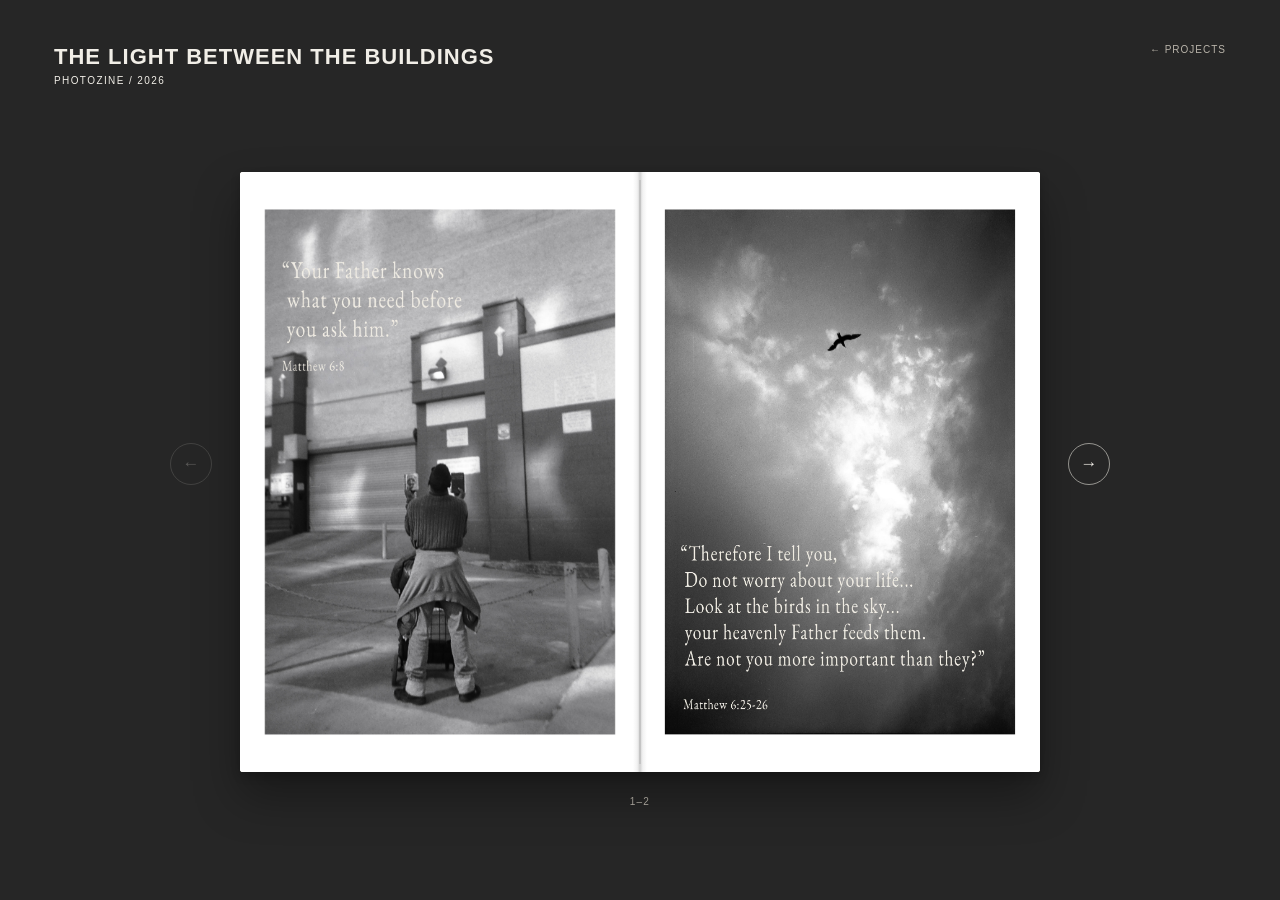
==== commit 56043b58: "Add files via upload" ====
--- a/light-between-the-buildings/index.html
+++ b/light-between-the-buildings/index.html
@@ -3,14 +3,14 @@
 <head>
     <meta charset="UTF-8">
     <meta name="viewport" content="width=device-width, initial-scale=1.0">
-    <title>Light Between the Buildings — Jose Altamirano</title>
+    <title>The Light Between the Buildings — Jose Altamirano</title>
     <link rel="stylesheet" href="style.css">
 </head>
 <body id="top">
 
 <header class="site-header">
     <div>
-        <h1>LIGHT BETWEEN THE BUILDINGS</h1>
+        <h1>THE LIGHT BETWEEN THE BUILDINGS</h1>
         <p>PHOTOZINE / 2026</p>
     </div>
 
@@ -18,7 +18,7 @@
 </header>
 
 <main>
-    <section class="book-area" aria-label="Light Between the Buildings photozine preview">
+    <section class="book-area" aria-label="The Light Between the Buildings photozine preview">
         <button class="arrow-button" id="previous-button" type="button" aria-label="Previous spread">
             <span aria-hidden="true">←</span>
         </button>
@@ -28,7 +28,7 @@
                 <a class="mid-book-purchase" id="mid-book-purchase" href="downloads/the-light-between-the-buildings-screen-preview.pdf" download>DOWNLOAD PDF →</a>
             </div>
 
-            <section class="book" id="book" aria-label="Light Between the Buildings photozine preview">
+            <section class="book" id="book" aria-label="The Light Between the Buildings photozine preview">
                 <div class="page left-page">
                     <img id="left-page-image" src="images/001.jpg" alt="Left page of the book">
                 </div>
@@ -83,7 +83,7 @@
             shining between the buildings.
         </p>
 
-        <div class="zine-editions" aria-label="Light Between the Buildings editions">
+        <div class="zine-editions" aria-label="The Light Between the Buildings editions">
             <div class="mini-zine-order" aria-label="2 by 3 inch physical mini zine">
                 <p class="mini-zine-kicker">PHYSICAL MINI ZINE</p>
                 <p class="mini-zine-title">2 × 3 IN</p>
@@ -102,7 +102,7 @@
 
             <div class="zine-download" aria-label="Free digital edition">
                 <p class="zine-download-label">FREE DIGITAL EDITION</p>
-                <p class="zine-download-copy">A free PDF of <em>Light Between the Buildings</em>.</p>
+                <p class="zine-download-copy">A free PDF of <em>The Light Between the Buildings</em>.</p>
                 <a class="zine-download-link" href="downloads/the-light-between-the-buildings-screen-preview.pdf" download>DOWNLOAD PDF →</a>
             </div>
         </div>
@@ -118,7 +118,7 @@
                 <article class="print-card-v3">
                     <button class="print-art-button-v3" type="button" data-print-preview="0" aria-label="View print 01">
                         <span class="print-art-box-v3">
-                            <img src="images/prints/print-01.jpg" alt="Light Between the Buildings print 01">
+                            <img src="images/prints/print-01.jpg" alt="The Light Between the Buildings print 01">
                         </span>
                     </button>
                     <div class="print-card-meta-v3">
@@ -131,7 +131,7 @@
                 <article class="print-card-v3">
                     <button class="print-art-button-v3" type="button" data-print-preview="1" aria-label="View print 02">
                         <span class="print-art-box-v3">
-                            <img src="images/prints/print-02.jpg" alt="Light Between the Buildings print 02">
+                            <img src="images/prints/print-02.jpg" alt="The Light Between the Buildings print 02">
                         </span>
                     </button>
                     <div class="print-card-meta-v3">
@@ -144,7 +144,7 @@
                 <article class="print-card-v3">
                     <button class="print-art-button-v3" type="button" data-print-preview="2" aria-label="View print 03">
                         <span class="print-art-box-v3">
-                            <img src="images/prints/print-03.jpg" alt="Light Between the Buildings print 03">
+                            <img src="images/prints/print-03.jpg" alt="The Light Between the Buildings print 03">
                         </span>
                     </button>
                     <div class="print-card-meta-v3">
@@ -174,7 +174,7 @@
         <div class="wearable-gallery-v2">
             <div class="wearable-stage-v2">
                 <article class="wearable-visual-v2" data-tee-preview role="button" tabindex="0" aria-label="View Black Carhartt pocket tee front and back">
-                    <img src="images/wearables/shirt-back.png" alt="Light Between the Buildings Black Carhartt pocket tee back">
+                    <img src="images/wearables/shirt-back.png" alt="The Light Between the Buildings Black Carhartt pocket tee back">
                 </article>
 
                 <div class="wearable-meta-v2">
@@ -198,7 +198,7 @@
         <div class="floating-products objects-layout">
             <article class="floating-product object-product object-one">
                 <div class="product-image-wrap transparent-product">
-                    <img src="images/objects/sticker-01.png" alt="Light Between the Buildings sticker">
+                    <img src="images/objects/sticker-01.png" alt="The Light Between the Buildings sticker">
                 </div>
                 <div class="product-info">
                     <p class="product-name">STICKER 01</p>
@@ -208,7 +208,7 @@
 
             <article class="floating-product object-product object-two">
                 <div class="product-image-wrap transparent-product">
-                    <img src="images/objects/sticker-02.png" alt="Light Between the Buildings sticker">
+                    <img src="images/objects/sticker-02.png" alt="The Light Between the Buildings sticker">
                 </div>
                 <div class="product-info">
                     <p class="product-name">STICKER 02</p>
@@ -218,7 +218,7 @@
 
             <article class="floating-product object-product object-three">
                 <div class="product-image-wrap transparent-product">
-                    <img src="images/objects/sticker-03.png" alt="Light Between the Buildings sticker">
+                    <img src="images/objects/sticker-03.png" alt="The Light Between the Buildings sticker">
                 </div>
                 <div class="product-info">
                     <p class="product-name">STICKER 03</p>
@@ -331,7 +331,7 @@
         <div class="tee-preview-info">
             <div class="tee-preview-heading">
                 <p class="tee-preview-title" id="tee-preview-title">BLACK CARHARTT POCKET TEE</p>
-                <p class="tee-preview-project">LIGHT BETWEEN THE BUILDINGS</p>
+                <p class="tee-preview-project">THE LIGHT BETWEEN THE BUILDINGS</p>
             </div>
 
             <p class="tee-preview-made-to-order"><span class="made-to-order-copy">Each shirt is produced individually after purchase. Please allow a little extra time for production before shipping.</span></p>
--- a/light-between-the-buildings/style.css
+++ b/light-between-the-buildings/style.css
@@ -1446,7 +1446,7 @@
 
 
 /* ==================================================
-   LIGHT BETWEEN THE BUILDINGS — HOVER FLOAT
+   THE LIGHT BETWEEN THE BUILDINGS — HOVER FLOAT
    Matches the homepage / Somewhere to Be interaction:
    products lift on hover with a very slight lean.
    ================================================== */
@@ -1618,7 +1618,7 @@
 
 
 /* ==================================================
-   FINAL SHOP POLISH — LIGHT BETWEEN THE BUILDINGS
+   FINAL SHOP POLISH — THE LIGHT BETWEEN THE BUILDINGS
    Match the updated Somewhere to Be shop structure.
    ================================================== */
 
